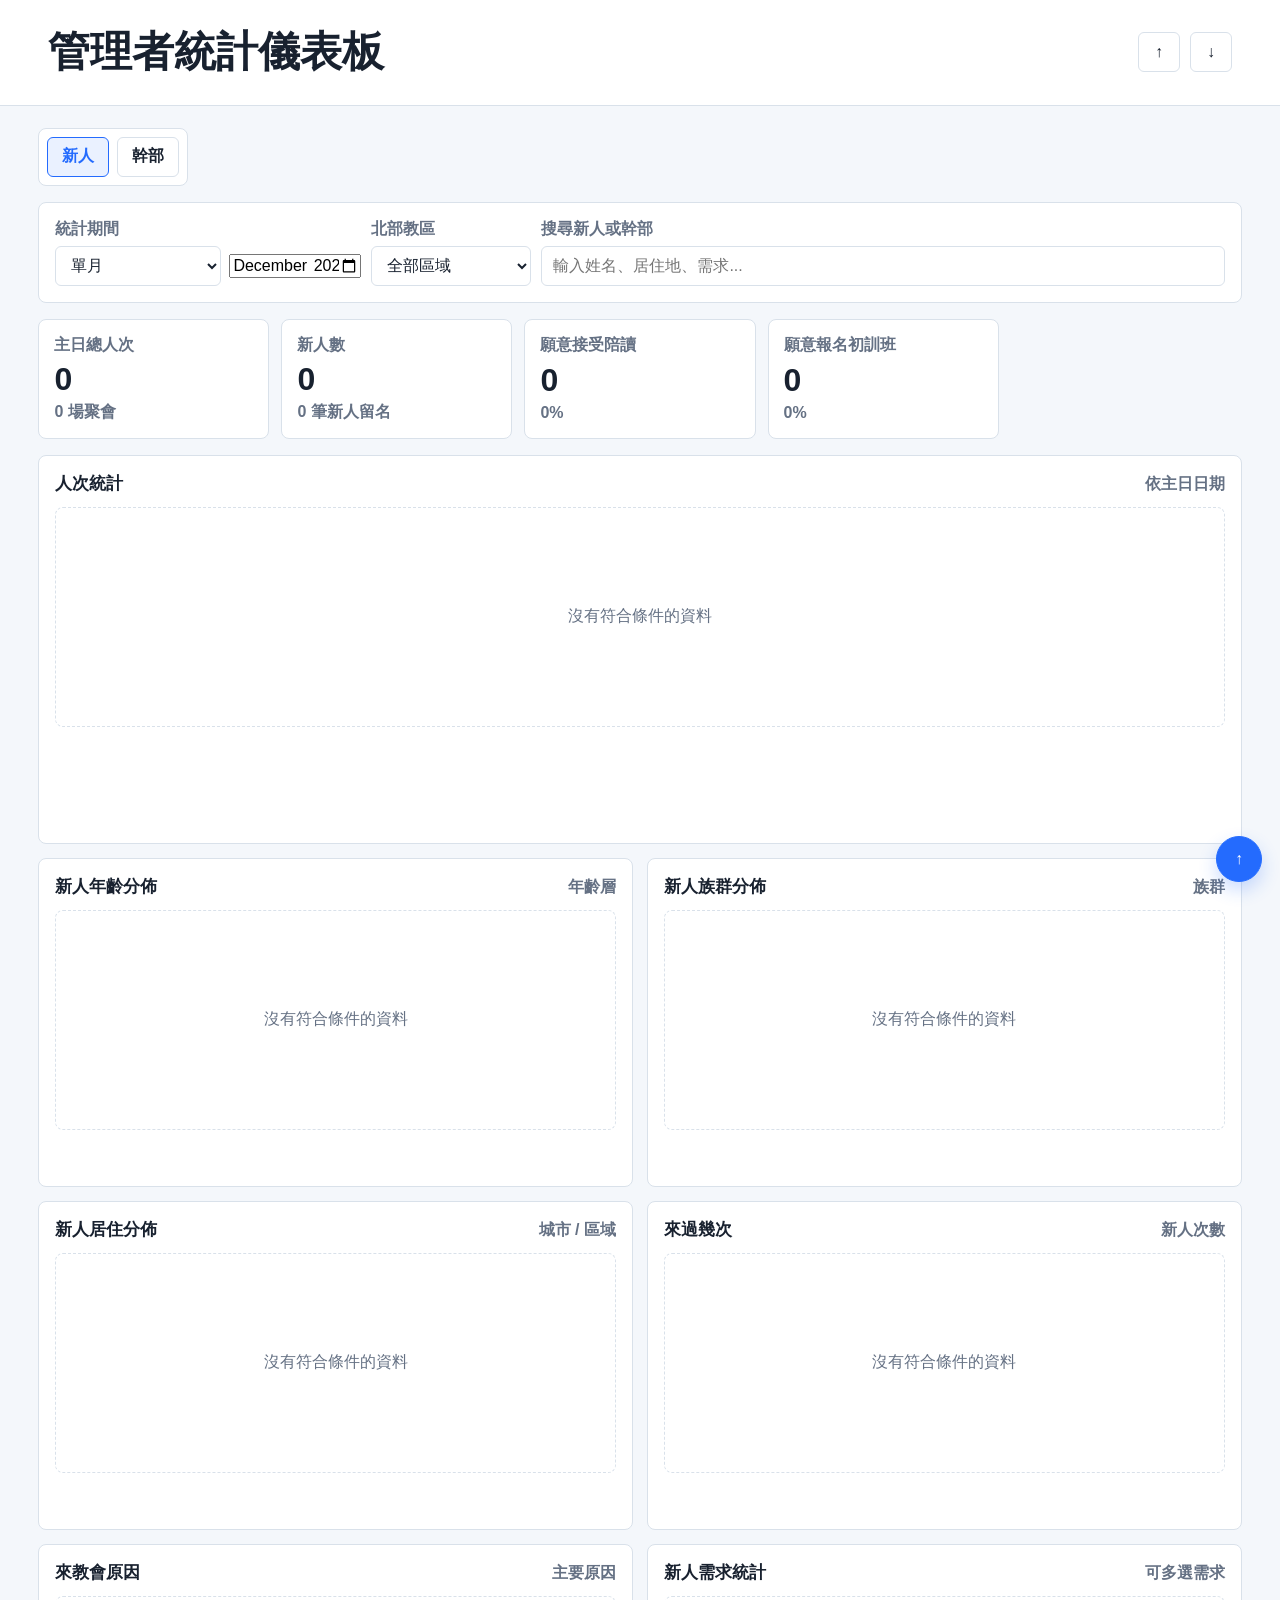
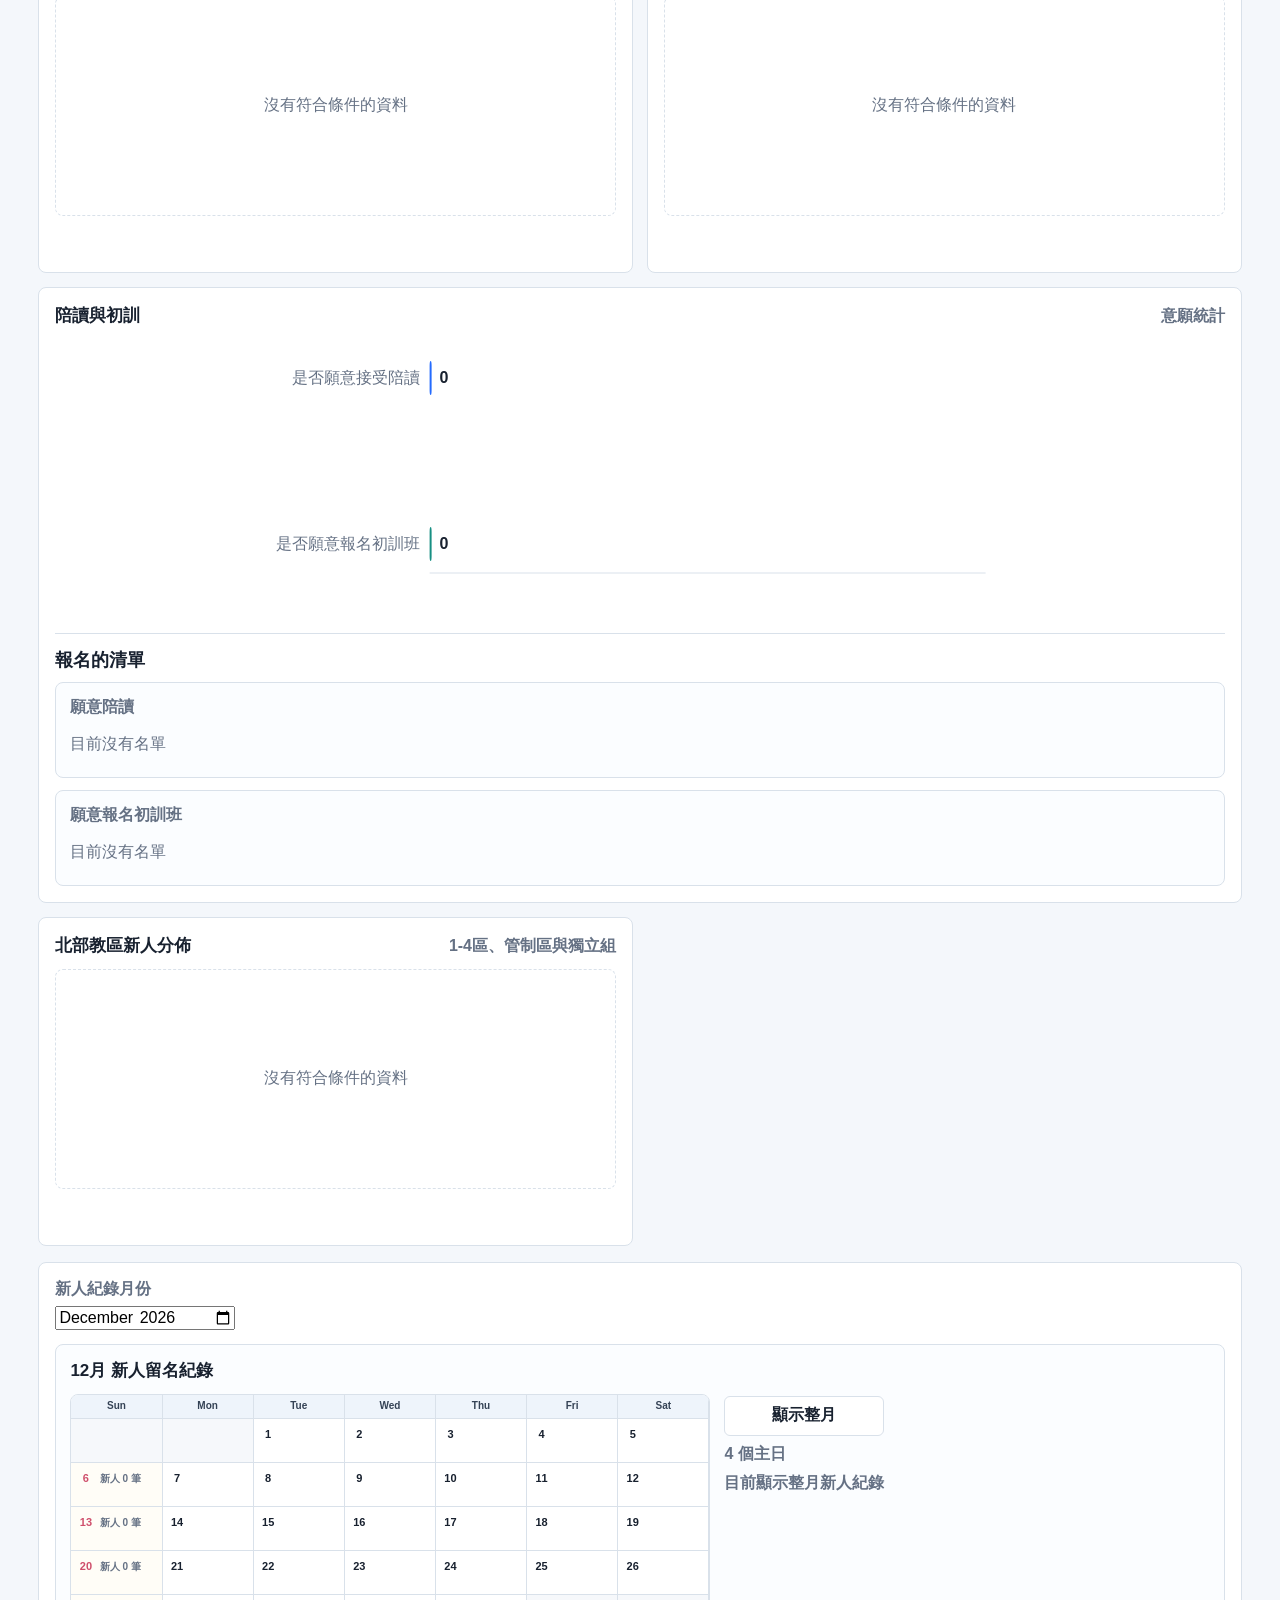
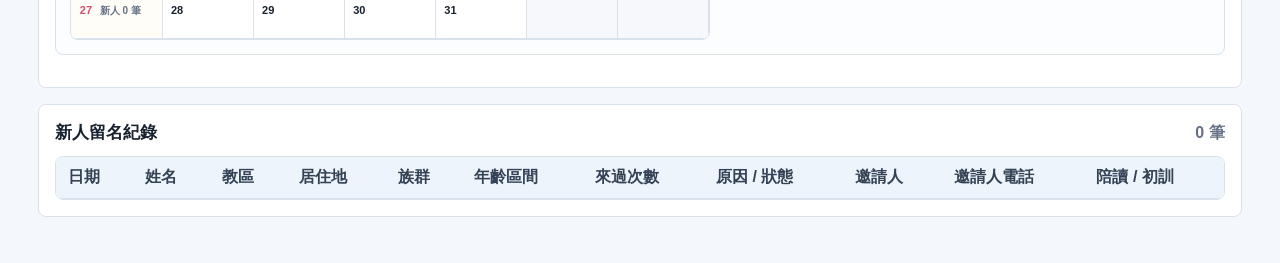
==== dashboard.html @ 35d36837 "Add files via upload" ====
<!doctype html>
<html lang="zh-Hant">
  <head>
    <meta charset="utf-8" />
    <meta name="viewport" content="width=device-width, initial-scale=1" />
    <title>主日聚會統計儀表板</title>
    <link rel="stylesheet" href="styles.css?v=20260602-8" />
  </head>
  <body class="dashboard-page">
    <header class="app-header">
      <div>
        <h1>管理者統計儀表板</h1>
      </div>
      <div class="header-actions" aria-label="資料控制">
        <label class="icon-button file-button" title="匯入 CSV">
          <span aria-hidden="true">↑</span>
          <input id="csvInput" type="file" accept=".csv,text/csv" />
        </label>
        <button id="exportButton" class="icon-button" type="button" title="下載目前資料 CSV">↓</button>
      </div>
    </header>

    <main>
      <section class="top-tabs" aria-label="管理者統計分類">
        <button class="tab-button active main-tab" type="button" data-target-view="newcomer">新人</button>
        <button class="tab-button main-tab" type="button" data-target-view="leader">幹部</button>
      </section>

      <section class="toolbar" aria-label="篩選條件">
        <div class="field">
          <label for="rangeTypeSelect">統計期間</label>
          <div class="range-row">
            <select id="rangeTypeSelect">
              <option value="month" selected>單月</option>
              <option value="day">單日</option>
              <option value="quarter">單季</option>
              <option value="year">年度</option>
            </select>
            <input id="rangeDate" class="range-value-control" type="text" readonly />
            <div id="rangeDateCalendar" class="range-date-calendar hidden"></div>
            <input id="rangeMonth" class="range-value-control hidden" type="month" />
            <select id="rangeQuarter" class="range-value-control hidden"></select>
            <select id="rangeYear" class="range-value-control hidden"></select>
          </div>
        </div>
        <div class="field">
          <label for="districtSelect">北部教區</label>
          <select id="districtSelect">
            <option value="all">全部區域</option>
          </select>
        </div>
        <div class="field grow">
          <label for="searchInput">搜尋新人或幹部</label>
          <input id="searchInput" type="search" placeholder="輸入姓名、居住地、需求..." />
        </div>
        <div class="toolbar-metric leader-view">
          <span>幹部出席率</span>
          <strong id="leaderRate">0%</strong>
          <small id="leaderAbsences">0 次請假</small>
        </div>
      </section>

      <section class="kpi-grid" aria-label="總覽指標">
        <article class="metric newcomer-view">
          <span>主日總人次</span>
          <strong id="totalAttendance">0</strong>
          <small id="periodCount">0 場聚會</small>
        </article>
        <article class="metric newcomer-view">
          <span>新人數</span>
          <strong id="newcomerCount">0</strong>
          <small id="newcomerRate">本期間新人</small>
        </article>
        <article class="metric newcomer-view">
          <span>願意接受陪讀</span>
          <strong id="studyCount">0</strong>
          <small id="studyRate">0%</small>
        </article>
        <article class="metric newcomer-view">
          <span>願意報名初訓班</span>
          <strong id="beginnerClassCount">0</strong>
          <small id="beginnerClassRate">0%</small>
        </article>
      </section>

      <section class="dashboard-grid" aria-label="統計圖表">
        <article class="panel wide newcomer-view">
          <div class="panel-heading">
            <h2>人次統計</h2>
            <span>依主日日期</span>
          </div>
          <div id="attendanceChart" class="chart large"></div>
        </article>

        <article class="panel newcomer-view">
          <div class="panel-heading">
            <h2>新人年齡分佈</h2>
            <span>年齡層</span>
          </div>
          <div id="ageChart" class="chart"></div>
        </article>

        <article class="panel newcomer-view">
          <div class="panel-heading">
            <h2>新人族群分佈</h2>
            <span>族群</span>
          </div>
          <div id="ethnicityChart" class="chart"></div>
        </article>

        <article class="panel newcomer-view">
          <div class="panel-heading">
            <h2>新人居住分佈</h2>
            <span>城市 / 區域</span>
          </div>
          <div id="residenceChart" class="chart"></div>
        </article>

        <article class="panel newcomer-view">
          <div class="panel-heading">
            <h2>來過幾次</h2>
            <span>新人次數</span>
          </div>
          <div id="visitChart" class="chart"></div>
        </article>

        <article class="panel newcomer-view">
          <div class="panel-heading">
            <h2>來教會原因</h2>
            <span>主要原因</span>
          </div>
          <div id="reasonChart" class="chart"></div>
        </article>

        <article class="panel newcomer-view">
          <div class="panel-heading">
            <h2>新人需求統計</h2>
            <span>可多選需求</span>
          </div>
          <div id="needChart" class="chart"></div>
        </article>

        <article class="panel wide newcomer-view">
          <div class="panel-heading">
            <h2>陪讀與初訓</h2>
            <span>意願統計</span>
          </div>
          <div id="followupChart" class="chart"></div>
          <div class="signup-lists" aria-label="報名的清單">
            <h3>報名的清單</h3>
            <div class="signup-list-grid">
              <section>
                <h4>願意陪讀</h4>
                <ul id="studySignupList"></ul>
              </section>
              <section>
                <h4>願意報名初訓班</h4>
                <ul id="beginnerSignupList"></ul>
              </section>
            </div>
          </div>
        </article>

        <article class="panel newcomer-view">
          <div class="panel-heading">
            <h2>北部教區新人分佈</h2>
            <span>1-4區、管制區與獨立組</span>
          </div>
          <div id="districtChart" class="chart"></div>
        </article>

        <article class="panel wide leader-view">
          <div class="panel-heading">
            <h2>幹部出席紀錄</h2>
            <span>依各區與聚會類型統計</span>
          </div>
          <div id="leaderChart" class="chart large"></div>
        </article>
      </section>

      <section class="data-section newcomer-view record-calendar-section">
        <div class="record-controls">
          <div class="field month-field">
            <label for="newcomerCalendarMonth">新人紀錄月份</label>
            <input id="newcomerCalendarMonth" type="month" />
          </div>
        </div>

        <div class="calendar-panel">
          <div class="section-heading">
            <h2 id="newcomerCalendarTitle">新人留名紀錄</h2>
          </div>
          <div class="calendar-layout">
            <div id="newcomerCalendar" class="sunday-calendar"></div>
            <div class="calendar-actions">
              <button id="clearNewcomerDateFilter" class="text-button" type="button">顯示整月</button>
              <span id="newcomerCalendarSummary">0 個主日</span>
              <strong id="newcomerSelectedDateLabel">目前顯示整月新人紀錄</strong>
            </div>
          </div>
        </div>
      </section>

      <section id="newcomerRecords" class="data-section newcomer-view">
        <div class="section-heading">
          <h2>新人留名紀錄</h2>
          <span id="newcomerTableCount">0 筆</span>
        </div>
        <div class="table-wrap">
          <table>
            <thead>
              <tr>
                <th>日期</th>
                <th>姓名</th>
                <th>教區</th>
                <th>居住地</th>
                <th>族群</th>
                <th>年齡區間</th>
                <th>來過次數</th>
                <th>原因 / 狀態</th>
                <th>邀請人</th>
                <th>邀請人電話</th>
                <th>陪讀 / 初訓</th>
              </tr>
            </thead>
            <tbody id="newcomerRecordTable"></tbody>
          </table>
        </div>
      </section>

      <section class="data-section leader-view record-calendar-section">
        <div class="record-controls">
          <div class="field month-field">
            <label for="leaderCalendarMonth">幹部紀錄月份</label>
            <input id="leaderCalendarMonth" type="month" />
          </div>
        </div>

        <div class="calendar-panel">
          <div class="section-heading calendar-tab-heading">
            <h2 id="leaderCalendarTitle">5月</h2>
            <div class="calendar-tabs" aria-label="幹部聚會紀錄切換">
              <button class="calendar-tab active" type="button" data-leader-meeting="主日聚會">主日紀錄</button>
              <button class="calendar-tab" type="button" data-leader-meeting="幹部訓練">幹訓紀錄</button>
              <button class="calendar-tab" type="button" data-leader-meeting="小組聚會">小組紀錄</button>
            </div>
          </div>
          <div class="calendar-layout">
            <div id="leaderCalendar" class="sunday-calendar"></div>
            <div class="calendar-actions">
              <button id="clearLeaderDateFilter" class="text-button" type="button">顯示整月</button>
              <span id="leaderCalendarSummary">0 筆紀錄</span>
              <strong id="leaderSelectedDateLabel">目前顯示整月主日紀錄</strong>
            </div>
            <div id="leaderDistrictSummary" class="district-record-summary"></div>
          </div>
        </div>
      </section>

      <section id="leaderRecords" class="data-section leader-view leader-record-section">
        <div class="section-heading">
          <h2>幹部簽到紀錄</h2>
          <span id="leaderTableCount">0 筆</span>
        </div>
        <div class="table-wrap">
          <table>
            <thead>
              <tr>
                <th>日期</th>
                <th>姓名</th>
                <th>級職</th>
                <th>聚會類型</th>
                <th>教區</th>
                <th>出席狀態</th>
              </tr>
            </thead>
            <tbody id="leaderRecordTable"></tbody>
          </table>
        </div>
      </section>
    </main>

    <button id="scrollTopButton" class="scroll-top-button" type="button" aria-label="回到最上方">↑</button>
    <script src="config.js?v=20260602-3"></script>
    <script src="script.js?v=20260602-8"></script>
  </body>
</html>
---- styles.css ----
:root {
  color-scheme: light;
  --ink: #18212f;
  --muted: #657184;
  --line: #d9e1ea;
  --paper: #ffffff;
  --soft: #f4f7fb;
  --blue: #246bfe;
  --teal: #178f83;
  --gold: #c98216;
  --rose: #cf4f6c;
  --green: #2e7d4f;
  --violet: #7656d6;
}

* {
  box-sizing: border-box;
}

body {
  margin: 0;
  background: var(--soft);
  color: var(--ink);
  font-family: "Microsoft JhengHei", "PingFang TC", "Noto Sans TC", Arial, sans-serif;
  font-size: 16px;
  letter-spacing: 0;
}

button,
input,
select,
textarea {
  font: inherit;
}

.app-header {
  display: flex;
  align-items: center;
  justify-content: space-between;
  gap: 24px;
  padding: 28px clamp(18px, 4vw, 48px);
  background: #ffffff;
  border-bottom: 1px solid var(--line);
}

.eyebrow {
  margin: 0 0 6px;
  color: var(--teal);
  font-size: 13px;
  font-weight: 700;
}

h1,
h2 {
  margin: 0;
}

h1 {
  font-size: clamp(26px, 4vw, 42px);
  line-height: 1.16;
}

h2 {
  font-size: 17px;
}

main {
  padding: 22px clamp(14px, 3vw, 42px) 46px;
}

.top-tabs {
  display: flex;
  gap: 8px;
  margin-bottom: 16px;
  padding: 8px;
  width: fit-content;
  background: #ffffff;
  border: 1px solid var(--line);
  border-radius: 8px;
}

.header-actions,
.toolbar {
  display: flex;
  align-items: end;
  gap: 10px;
  flex-wrap: wrap;
}

.toolbar-metric {
  min-height: 62px;
  min-width: 170px;
  padding: 9px 12px;
  border: 1px solid var(--line);
  border-radius: 8px;
  background: var(--paper);
}

.toolbar-metric span,
.toolbar-metric small {
  display: block;
  color: var(--muted);
  font-size: 12px;
  font-weight: 700;
}

.toolbar-metric strong {
  display: block;
  margin: 2px 0;
  font-size: 24px;
  line-height: 1;
}

.range-value-control.hidden {
  display: none;
}

.range-row {
  display: flex;
  gap: 8px;
  align-items: center;
}

.range-row select,
.range-row input {
  min-width: 132px;
}

.range-date-calendar {
  position: absolute;
  top: calc(100% + 8px);
  left: 0;
  z-index: 20;
  width: 280px;
  padding: 10px;
  border: 1px solid var(--line);
  border-radius: 8px;
  background: #ffffff;
  box-shadow: 0 8px 22px rgba(21, 37, 61, 0.12);
}

.range-date-calendar.hidden {
  display: none;
}

.range-calendar-head {
  display: grid;
  grid-template-columns: 28px 1fr 28px;
  align-items: center;
  gap: 6px;
  margin-bottom: 8px;
}

.range-calendar-head button,
.range-date {
  border: 1px solid transparent;
  background: transparent;
  color: var(--ink);
  cursor: pointer;
}

.range-calendar-head button {
  width: 28px;
  height: 28px;
  border-radius: 6px;
  font-size: 18px;
}

.range-calendar-selects {
  display: grid;
  grid-template-columns: minmax(82px, 1fr) minmax(82px, 1fr);
  gap: 6px;
  min-width: 0;
}

.range-calendar-selects select {
  width: 100%;
  min-width: 0;
  min-height: 30px;
  padding: 0 6px;
  border: 1px solid var(--line);
  border-radius: 6px;
  background: #ffffff;
  color: var(--ink);
  font-weight: 700;
}

.range-calendar-grid {
  display: grid;
  grid-template-columns: repeat(7, 1fr);
  gap: 5px;
}

.range-weekday {
  color: var(--muted);
  font-size: 11px;
  font-weight: 800;
  text-align: center;
}

.range-date {
  display: grid;
  place-items: center;
  min-height: 28px;
  border-radius: 6px;
  font-size: 12px;
  font-weight: 700;
}

.range-date.has-record {
  background: #dff1ff;
  border-color: #add7f5;
}

.range-date.active {
  background: var(--blue);
  border-color: var(--blue);
  color: #ffffff;
}

.icon-button,
.text-button,
.calendar-tab,
.tab-button,
.primary-button {
  min-height: 40px;
  border: 1px solid var(--line);
  background: #ffffff;
  color: var(--ink);
  cursor: pointer;
}

.icon-button {
  width: 42px;
  border-radius: 6px;
  font-size: 19px;
  font-weight: 800;
}

.text-button,
.calendar-tab,
.tab-button,
.primary-button {
  border-radius: 6px;
  padding: 0 14px;
  font-weight: 700;
}

.page-link,
.portal-card {
  text-decoration: none;
}

.page-link {
  display: inline-flex;
  align-items: center;
}

.primary-button {
  background: var(--blue);
  border-color: var(--blue);
  color: #ffffff;
}

.file-button {
  display: grid;
  place-items: center;
}

.file-button input {
  position: absolute;
  inline-size: 1px;
  block-size: 1px;
  opacity: 0;
  pointer-events: none;
}

.icon-button:hover,
.text-button:hover,
.calendar-tab:hover,
.tab-button:hover {
  border-color: var(--blue);
  color: var(--blue);
}

.toolbar {
  align-items: end;
  padding: 16px;
  background: #ffffff;
  border: 1px solid var(--line);
  border-radius: 8px;
}

.field {
  position: relative;
  display: grid;
  gap: 6px;
  min-width: 160px;
}

.field.grow {
  flex: 1 1 260px;
}

label {
  color: var(--muted);
  font-size: 12px;
  font-weight: 700;
}

select,
input[type="search"],
input[type="text"],
input[type="date"],
input[type="number"],
input[type="tel"],
input[type="email"],
textarea {
  width: 100%;
  border: 1px solid var(--line);
  border-radius: 6px;
  background: #ffffff;
  color: var(--ink);
  padding: 0 11px;
}

select,
input[type="search"],
input[type="text"],
input[type="date"],
input[type="number"],
input[type="tel"],
input[type="email"] {
  height: 40px;
}

textarea {
  min-height: 72px;
  padding-block: 9px;
  resize: vertical;
}

.checkin-section {
  margin-top: 16px;
  padding: 16px;
  background: #ffffff;
  border: 1px solid var(--line);
  border-radius: 8px;
}

.checkin-tabs {
  display: flex;
  gap: 8px;
  margin-bottom: 14px;
  flex-wrap: wrap;
}

.portal-grid {
  display: grid;
  grid-template-columns: repeat(3, minmax(180px, 1fr));
  gap: 14px;
}

.portal-card {
  display: grid;
  gap: 8px;
  min-height: 128px;
  padding: 18px;
  border: 1px solid var(--line);
  border-radius: 8px;
  background: #f8fbff;
  color: var(--ink);
}

.portal-card:hover {
  border-color: var(--blue);
}

.portal-card strong {
  font-size: 22px;
}

.portal-card span {
  color: var(--muted);
  font-weight: 700;
}

.tab-button.active,
.calendar-tab.active {
  background: #eaf1ff;
  border-color: var(--blue);
  color: var(--blue);
}

.checkin-form {
  display: none;
}

.checkin-form.active {
  display: block;
}

.view-hidden {
  display: none !important;
}

.form-grid {
  display: grid;
  grid-template-columns: repeat(5, minmax(0, 1fr));
  gap: 12px;
}

.leader-grid {
  grid-template-columns: repeat(5, minmax(0, 1fr));
}

.wide-field {
  grid-column: 1 / span 3;
  grid-row: 3;
}

.date-field {
  grid-column: 1 / 2;
  grid-row: 1 / 2;
}

.name-field {
  grid-column: 2 / 3;
  grid-row: 1 / 2;
}

.age-field {
  grid-column: 3 / 4;
  grid-row: 1 / 2;
}

.ethnicity-field {
  grid-column: 4 / 5;
  grid-row: 1 / 2;
}

.city-field {
  grid-column: 5 / 6;
  grid-row: 1 / 2;
}

.residence-district-field {
  grid-column: 1 / 2;
  grid-row: 2 / 3;
}

.visits-field {
  grid-column: 2 / 3;
  grid-row: 2 / 3;
}

.reason-field {
  grid-column: 3 / 6;
  grid-row: 2 / 3;
}

.willing-return-field {
  grid-column: 4;
  grid-row: 3;
}

.district-field {
  grid-column: 3 / 4;
  grid-row: 4 / 5;
}

.actual-return-field {
  grid-column: 5 / 6;
  grid-row: 3 / 4;
}

.willing-study-field {
  grid-column: 1 / 2;
  grid-row: 4 / 5;
}

.actual-study-field {
  grid-column: 2 / 3;
  grid-row: 4 / 5;
}

.invite-field {
  grid-column: 4 / 5;
  grid-row: 4 / 5;
}

.rank-field {
  grid-column: 5 / 6;
  grid-row: 4 / 5;
}

.newcomer-card-grid {
  display: grid;
  grid-template-columns: minmax(360px, 0.95fr) minmax(480px, 1.25fr);
  gap: 18px;
  align-items: start;
}

.paper-card {
  display: grid;
  gap: 14px;
  padding: 18px;
  border: 2px solid #2e3540;
  border-radius: 4px;
  background: #ffffff;
}

.paper-card h3 {
  margin: 0;
  color: var(--ink);
  font-size: 19px;
  letter-spacing: 0;
}

.newcomer-profile-card h3 {
  text-align: center;
  font-size: 26px;
  letter-spacing: 10px;
}

.paper-grid {
  display: grid;
  gap: 12px;
}

.profile-grid {
  grid-template-columns: repeat(3, minmax(0, 1fr));
}

.birth-selects {
  display: grid;
  grid-template-columns: 1.2fr 0.9fr 0.9fr;
  gap: 8px;
}

.newcomer-card-form .district-field,
.newcomer-card-form .date-field,
.newcomer-card-form .name-field,
.newcomer-card-form .age-field,
.newcomer-card-form .birth-field,
.newcomer-card-form .ethnicity-field,
.newcomer-card-form .city-field,
.newcomer-card-form .residence-district-field,
.newcomer-card-form .invite-field,
.newcomer-card-form .invite-phone-field,
.newcomer-card-form .counselor-phone-field,
.newcomer-card-form .followup-phone-field,
.newcomer-card-form .rank-field {
  grid-column: auto;
  grid-row: auto;
}

.newcomer-card-form label,
.newcomer-card-form input,
.newcomer-card-form select,
.newcomer-card-form textarea {
  font-size: 16px;
}

.span-all {
  grid-column: 1 / -1;
}

.paper-fieldset {
  display: flex;
  align-items: center;
  gap: 12px;
  flex-wrap: wrap;
  margin: 0;
  padding: 10px 12px;
  border: 1px solid var(--line);
  border-radius: 6px;
}

.paper-fieldset legend {
  padding: 0 4px;
  color: var(--muted);
  font-size: 16px;
  font-weight: 800;
}

.paper-fieldset label,
.question-row label {
  display: inline-flex;
  align-items: center;
  gap: 5px;
  color: var(--ink);
  font-size: 16px;
  font-weight: 700;
}

.paper-fieldset input[type="checkbox"] {
  width: 16px;
  height: 16px;
}

.welcome-copy {
  margin: 0;
  color: var(--ink);
  font-size: 16px;
  font-weight: 700;
  line-height: 1.65;
}

.paper-question-list {
  display: grid;
  gap: 10px;
}

.question-row {
  display: grid;
  grid-template-columns: minmax(180px, 1fr) minmax(160px, 0.55fr);
  gap: 10px;
  align-items: center;
}

.newcomer-card-form .form-actions {
  justify-content: flex-start;
}

.scroll-top-button {
  position: fixed;
  right: 18px;
  bottom: 18px;
  z-index: 30;
  width: 46px;
  height: 46px;
  border: 1px solid var(--blue);
  border-radius: 50%;
  background: var(--blue);
  color: #ffffff;
  font-size: 24px;
  font-weight: 800;
  cursor: pointer;
  box-shadow: 0 8px 18px rgba(36, 107, 254, 0.24);
}

.form-actions {
  display: flex;
  align-items: center;
  gap: 12px;
  margin-top: 14px;
  flex-wrap: wrap;
}

.form-message {
  color: var(--green);
  font-size: 13px;
  font-weight: 700;
}

.confirm-summary {
  display: grid;
  grid-template-columns: repeat(2, minmax(180px, 1fr));
  gap: 10px;
}

.summary-row {
  display: grid;
  gap: 4px;
  min-height: 62px;
  padding: 10px 12px;
  border: 1px solid var(--line);
  border-radius: 8px;
  background: #f8fbff;
}

.summary-row span {
  color: var(--muted);
  font-size: 12px;
  font-weight: 700;
}

.summary-row strong {
  overflow-wrap: anywhere;
  font-size: 15px;
}

.kpi-grid {
  display: grid;
  grid-template-columns: repeat(5, minmax(150px, 1fr));
  gap: 12px;
  margin-top: 16px;
}

.metric,
.panel,
.data-section {
  background: var(--paper);
  border: 1px solid var(--line);
  border-radius: 8px;
}

.metric {
  display: grid;
  gap: 7px;
  padding: 15px;
  min-height: 116px;
}

.metric span,
.panel-heading span,
.section-heading span {
  color: var(--muted);
  font-size: 12px;
  font-weight: 700;
}

.metric strong {
  font-size: 32px;
  line-height: 1;
}

.metric small {
  color: var(--muted);
  font-weight: 700;
}

.dashboard-grid {
  display: grid;
  grid-template-columns: repeat(2, minmax(0, 1fr));
  gap: 14px;
  margin-top: 16px;
}

.panel {
  padding: 16px;
  min-width: 0;
}

.panel.wide {
  grid-column: 1 / -1;
}

.panel-heading,
.section-heading {
  display: flex;
  align-items: baseline;
  justify-content: space-between;
  gap: 14px;
  margin-bottom: 12px;
}

.chart {
  min-height: 260px;
}

.chart.large {
  min-height: 320px;
}

.chart svg {
  display: block;
  width: 100%;
  height: 280px;
  min-height: 0;
  overflow: visible;
}

.chart.large svg {
  height: 320px;
}

#leaderChart {
  overflow-x: auto;
}

#leaderChart svg {
  height: 420px;
  min-width: 900px;
}

.axis,
.legend,
.bar-label {
  fill: var(--muted);
  font-size: 12px;
}

.value-label {
  fill: var(--ink);
  font-size: 12px;
  font-weight: 700;
}

.empty-state {
  display: grid;
  place-items: center;
  min-height: 220px;
  color: var(--muted);
  border: 1px dashed var(--line);
  border-radius: 8px;
}

.signup-lists {
  margin-top: 14px;
  padding-top: 14px;
  border-top: 1px solid var(--line);
}

.signup-lists h3,
.signup-lists h4 {
  margin: 0;
}

.signup-lists h3 {
  margin-bottom: 10px;
  font-size: 18px;
}

.signup-list-grid {
  display: grid;
  grid-template-columns: 1fr;
  gap: 12px;
}

.signup-list-grid section {
  min-height: 96px;
  padding: 14px;
  border: 1px solid var(--line);
  border-radius: 8px;
  background: #fbfdff;
}

.signup-list-grid h4 {
  margin-bottom: 8px;
  color: var(--muted);
  font-size: 16px;
}

.signup-list-grid ul {
  display: grid;
  gap: 8px;
  margin: 0;
  padding: 0;
  list-style: none;
}

.signup-list-grid li {
  display: flex;
  align-items: baseline;
  gap: 14px;
  padding: 8px 0;
  border-bottom: 1px solid #edf2f7;
}

.signup-list-grid li:last-child {
  border-bottom: 0;
}

.signup-list-grid strong {
  color: var(--ink);
  font-weight: 800;
}

.signup-list-grid span,
.empty-signup {
  color: var(--muted);
}

.data-section {
  margin-top: 16px;
  padding: 16px;
}

.record-controls {
  display: flex;
  align-items: end;
  justify-content: space-between;
  gap: 14px;
  margin-bottom: 14px;
  flex-wrap: wrap;
}

.month-field {
  min-width: 180px;
}

.calendar-panel {
  margin-bottom: 16px;
  padding: 14px;
  border: 1px solid var(--line);
  border-radius: 8px;
  background: #fbfdff;
}

.calendar-tab-heading {
  align-items: center;
  justify-content: flex-start;
  flex-wrap: wrap;
}

.calendar-tabs {
  display: flex;
  gap: 12px;
  flex-wrap: wrap;
}

.calendar-tab {
  min-height: 32px;
  padding: 0;
  border-color: transparent;
  background: transparent;
  font-size: 16px;
}

.calendar-layout {
  display: flex;
  align-items: flex-start;
  gap: 14px;
  flex-wrap: wrap;
}

.calendar-actions {
  display: grid;
  align-content: start;
  gap: 8px;
  min-width: 150px;
  padding-top: 2px;
}

.district-record-summary {
  flex: 1 1 360px;
  min-height: 180px;
  padding: 14px;
  border: 1px solid var(--line);
  border-radius: 8px;
  background: #ffffff;
}

.district-record-summary h3 {
  margin: 0 0 10px;
  font-size: 15px;
}

.district-summary-list {
  display: grid;
  gap: 8px;
}

.district-summary-list div {
  display: grid;
  grid-template-columns: 72px minmax(0, 1fr);
  gap: 10px;
  align-items: center;
  color: var(--muted);
  font-weight: 700;
}

.district-summary-list strong {
  color: var(--ink);
}

.calendar-actions strong {
  color: var(--muted);
  font-size: 13px;
}

.calendar-actions span {
  color: var(--muted);
  font-size: 12px;
  font-weight: 700;
}

.sunday-calendar {
  display: grid;
  grid-template-columns: repeat(7, minmax(74px, 1fr));
  width: min(100%, 640px);
  border: 1px solid var(--line);
  border-radius: 8px;
  overflow: hidden;
  background: #ffffff;
}

#leaderCalendar {
  grid-template-columns: repeat(7, minmax(118px, 1fr));
  width: min(100%, 940px);
}

#leaderCalendar .calendar-day span,
#leaderCalendar .calendar-day small {
  display: block;
  white-space: nowrap;
}

#leaderCalendar .calendar-day small {
  font-size: 9px;
}

.calendar-weekday,
.calendar-day {
  min-height: 44px;
  padding: 5px;
  border-right: 1px solid var(--line);
  border-bottom: 1px solid var(--line);
}

.calendar-weekday {
  min-height: 24px;
  background: #eef4fb;
  color: #344255;
  font-size: 10px;
  font-weight: 800;
  text-align: center;
}

.calendar-day {
  text-align: left;
  display: grid;
  align-content: start;
  gap: 5px;
  border-top: 0;
  border-left: 0;
  background: #ffffff;
  color: var(--ink);
}

.calendar-day.empty {
  background: #f6f8fb;
}

.calendar-day.sunday {
  background: #fffdf7;
}

.calendar-day button {
  width: 100%;
  padding: 0;
  border: 0;
  background: transparent;
  color: inherit;
  text-align: left;
  cursor: pointer;
}

.calendar-day.clickable:hover,
.calendar-day.active {
  box-shadow: inset 0 0 0 2px var(--blue);
}

.calendar-date {
  display: inline-flex;
  align-items: center;
  justify-content: center;
  width: 19px;
  height: 19px;
  border-radius: 50%;
  font-size: 11px;
  font-weight: 800;
}

.calendar-day.sunday .calendar-date {
  color: #cf4f6c;
}

.calendar-day.active .calendar-date {
  background: var(--blue);
  color: #ffffff;
}

.calendar-day span,
.calendar-day small {
  color: var(--muted);
  font-weight: 700;
  font-size: 10px;
}

.table-wrap {
  overflow: auto;
  border: 1px solid var(--line);
  border-radius: 8px;
}

table {
  width: 100%;
  min-width: 1120px;
  border-collapse: collapse;
  background: #ffffff;
}

th,
td {
  padding: 10px 12px;
  border-bottom: 1px solid var(--line);
  text-align: left;
  white-space: nowrap;
  font-size: 13px;
}

th {
  position: sticky;
  top: 0;
  background: #eef4fb;
  color: #344255;
  font-weight: 800;
}

tbody tr:hover {
  background: #f8fbff;
}

.dashboard-page main,
.dashboard-page label,
.dashboard-page input,
.dashboard-page select,
.dashboard-page button,
.dashboard-page .metric span,
.dashboard-page .metric small,
.dashboard-page .toolbar-metric span,
.dashboard-page .toolbar-metric small,
.dashboard-page .panel-heading span,
.dashboard-page .section-heading span,
.dashboard-page .summary-row span,
.dashboard-page .summary-row strong,
.dashboard-page .axis,
.dashboard-page .legend,
.dashboard-page .bar-label,
.dashboard-page .value-label,
.dashboard-page .empty-state,
.dashboard-page .calendar-actions strong,
.dashboard-page .calendar-actions span,
.dashboard-page .district-record-summary h3,
.dashboard-page .district-summary-list,
.dashboard-page th,
.dashboard-page td {
  font-size: 16px;
}

.pill {
  display: inline-flex;
  align-items: center;
  min-height: 24px;
  padding: 0 8px;
  border-radius: 999px;
  background: #e9f4f1;
  color: #116b62;
  font-weight: 700;
}

@media (max-width: 980px) {
  .app-header {
    align-items: flex-start;
    flex-direction: column;
  }

  .kpi-grid {
    grid-template-columns: repeat(2, minmax(0, 1fr));
  }

  .dashboard-grid {
    grid-template-columns: 1fr;
  }

  .signup-list-grid {
    grid-template-columns: 1fr;
  }

  .portal-grid {
    grid-template-columns: 1fr;
  }

  .sunday-calendar {
    grid-template-columns: repeat(7, minmax(64px, 1fr));
    overflow-x: auto;
  }

  .calendar-actions {
    min-width: 100%;
  }

  .form-grid,
  .leader-grid,
  .newcomer-card-grid,
  .profile-grid {
    grid-template-columns: 1fr;
  }

  .paper-card {
    padding: 14px;
  }

  .newcomer-profile-card h3 {
    font-size: 22px;
    letter-spacing: 6px;
  }

  .question-row {
    grid-template-columns: 1fr;
  }

  .wide-field {
    grid-column: auto;
  }

  .district-field,
  .date-field,
  .name-field,
  .age-field,
  .birth-field,
  .ethnicity-field,
  .city-field,
  .residence-district-field,
  .visits-field,
  .reason-field,
  .willing-return-field,
  .actual-return-field,
  .willing-study-field,
  .actual-study-field,
  .invite-field,
  .invite-phone-field,
  .counselor-phone-field,
  .followup-phone-field,
  .rank-field {
    grid-column: auto;
    grid-row: auto;
  }

  .newcomer-card-form .invite-field {
    order: 20;
  }

  .newcomer-card-form .invite-phone-field {
    order: 21;
  }

  .newcomer-card-form .field:has(#newCounselor) {
    order: 22;
  }

  .newcomer-card-form .counselor-phone-field {
    order: 23;
  }

  .newcomer-card-form .field:has(#newFollowupPerson) {
    order: 24;
  }

  .newcomer-card-form .followup-phone-field {
    order: 25;
  }
}

@media (max-width: 560px) {
  main {
    padding-inline: 10px;
  }

  .kpi-grid {
    grid-template-columns: 1fr;
  }

  .toolbar {
    padding: 12px;
  }

  .field {
    min-width: 100%;
  }

  .confirm-summary {
    grid-template-columns: 1fr;
  }

  .sunday-calendar {
    grid-template-columns: repeat(7, minmax(52px, 1fr));
  }

  .calendar-weekday,
  .calendar-day {
    min-height: 70px;
    padding: 6px;
  }

  .dashboard-page .chart {
    overflow: visible;
  }

  .dashboard-page .chart svg {
    min-width: 0;
  }

  .dashboard-page .chart.large svg {
    min-width: 0;
  }

  .dashboard-page .axis,
  .dashboard-page .legend,
  .dashboard-page .bar-label,
  .dashboard-page .value-label {
    font-size: 20px;
  }

  .dashboard-page .value-label {
    font-weight: 800;
    fill: var(--ink);
  }

  .dashboard-page .calendar-weekday {
    font-size: 13px;
  }

  .dashboard-page .calendar-date {
    width: 24px;
    height: 24px;
    font-size: 15px;
  }

  .dashboard-page .calendar-day span,
  .dashboard-page .calendar-day small,
  .dashboard-page #leaderCalendar .calendar-day small {
    font-size: 13px;
    line-height: 1.35;
  }
}
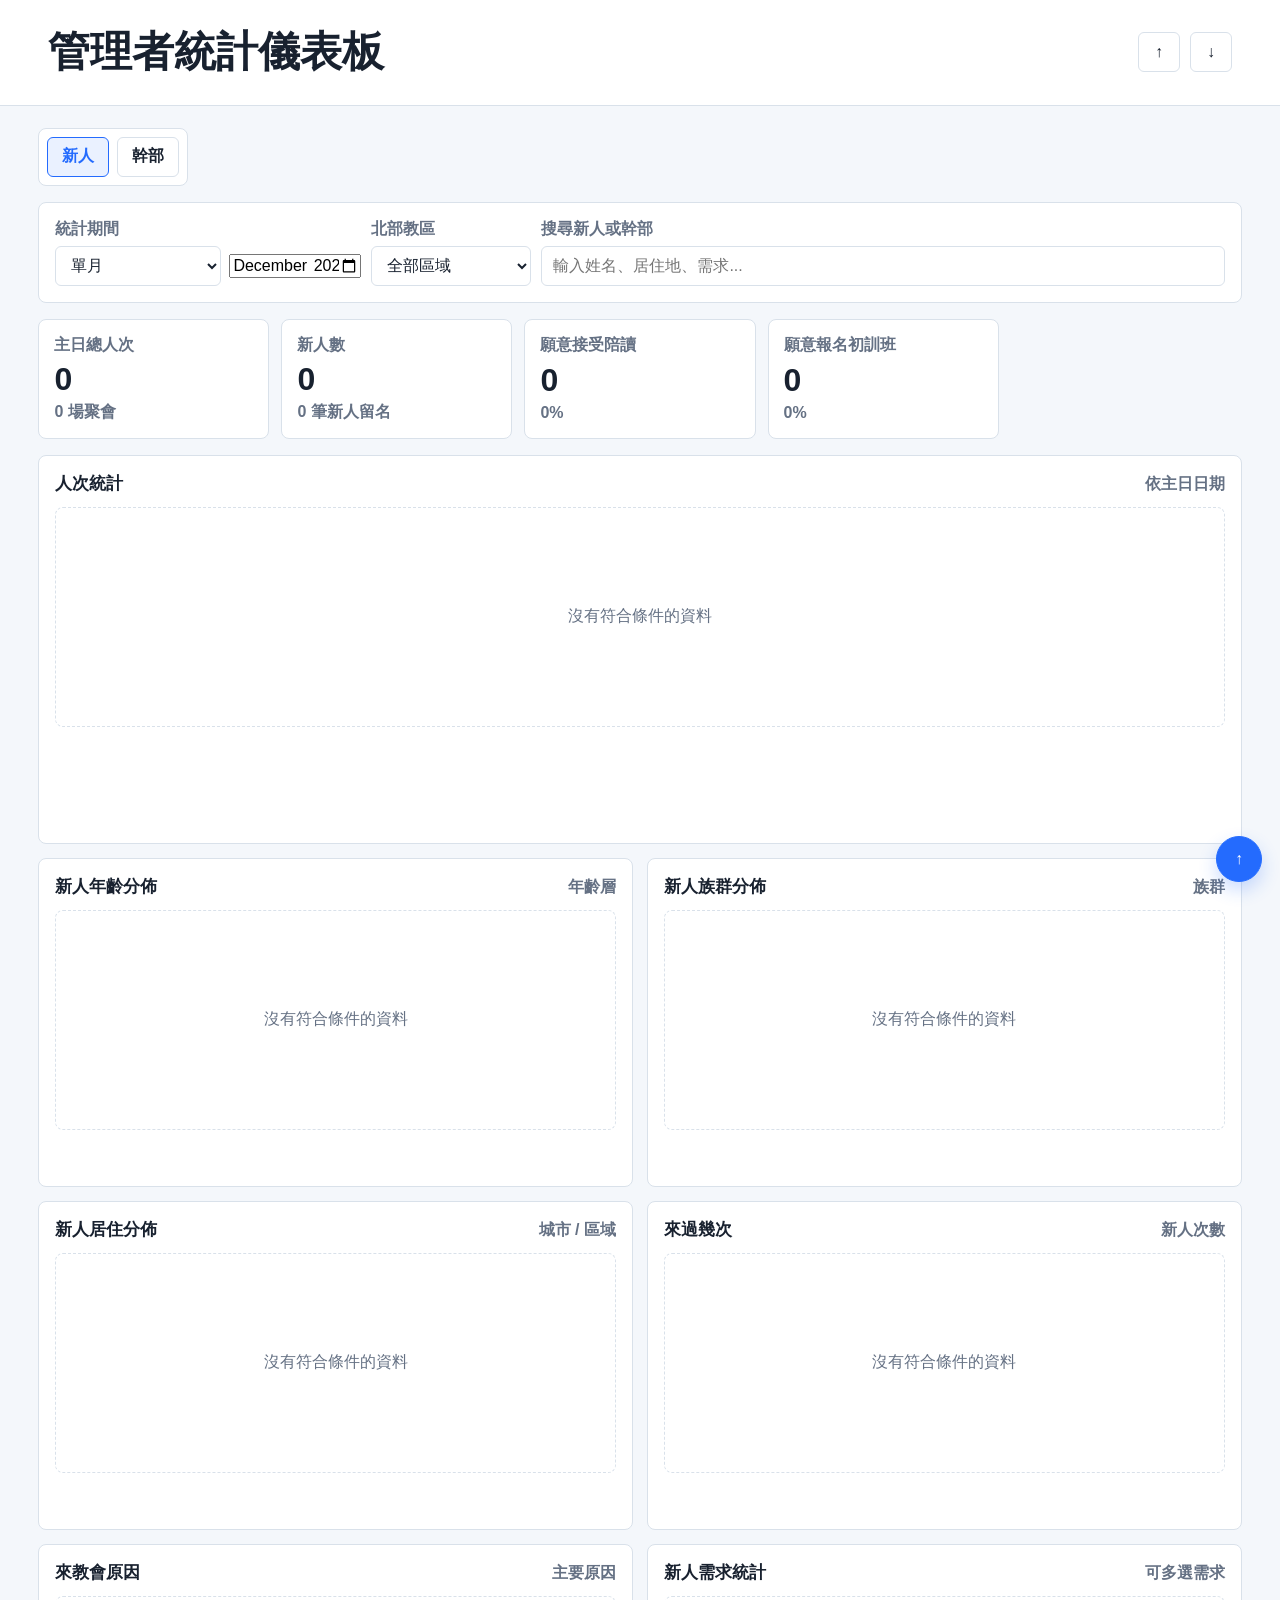
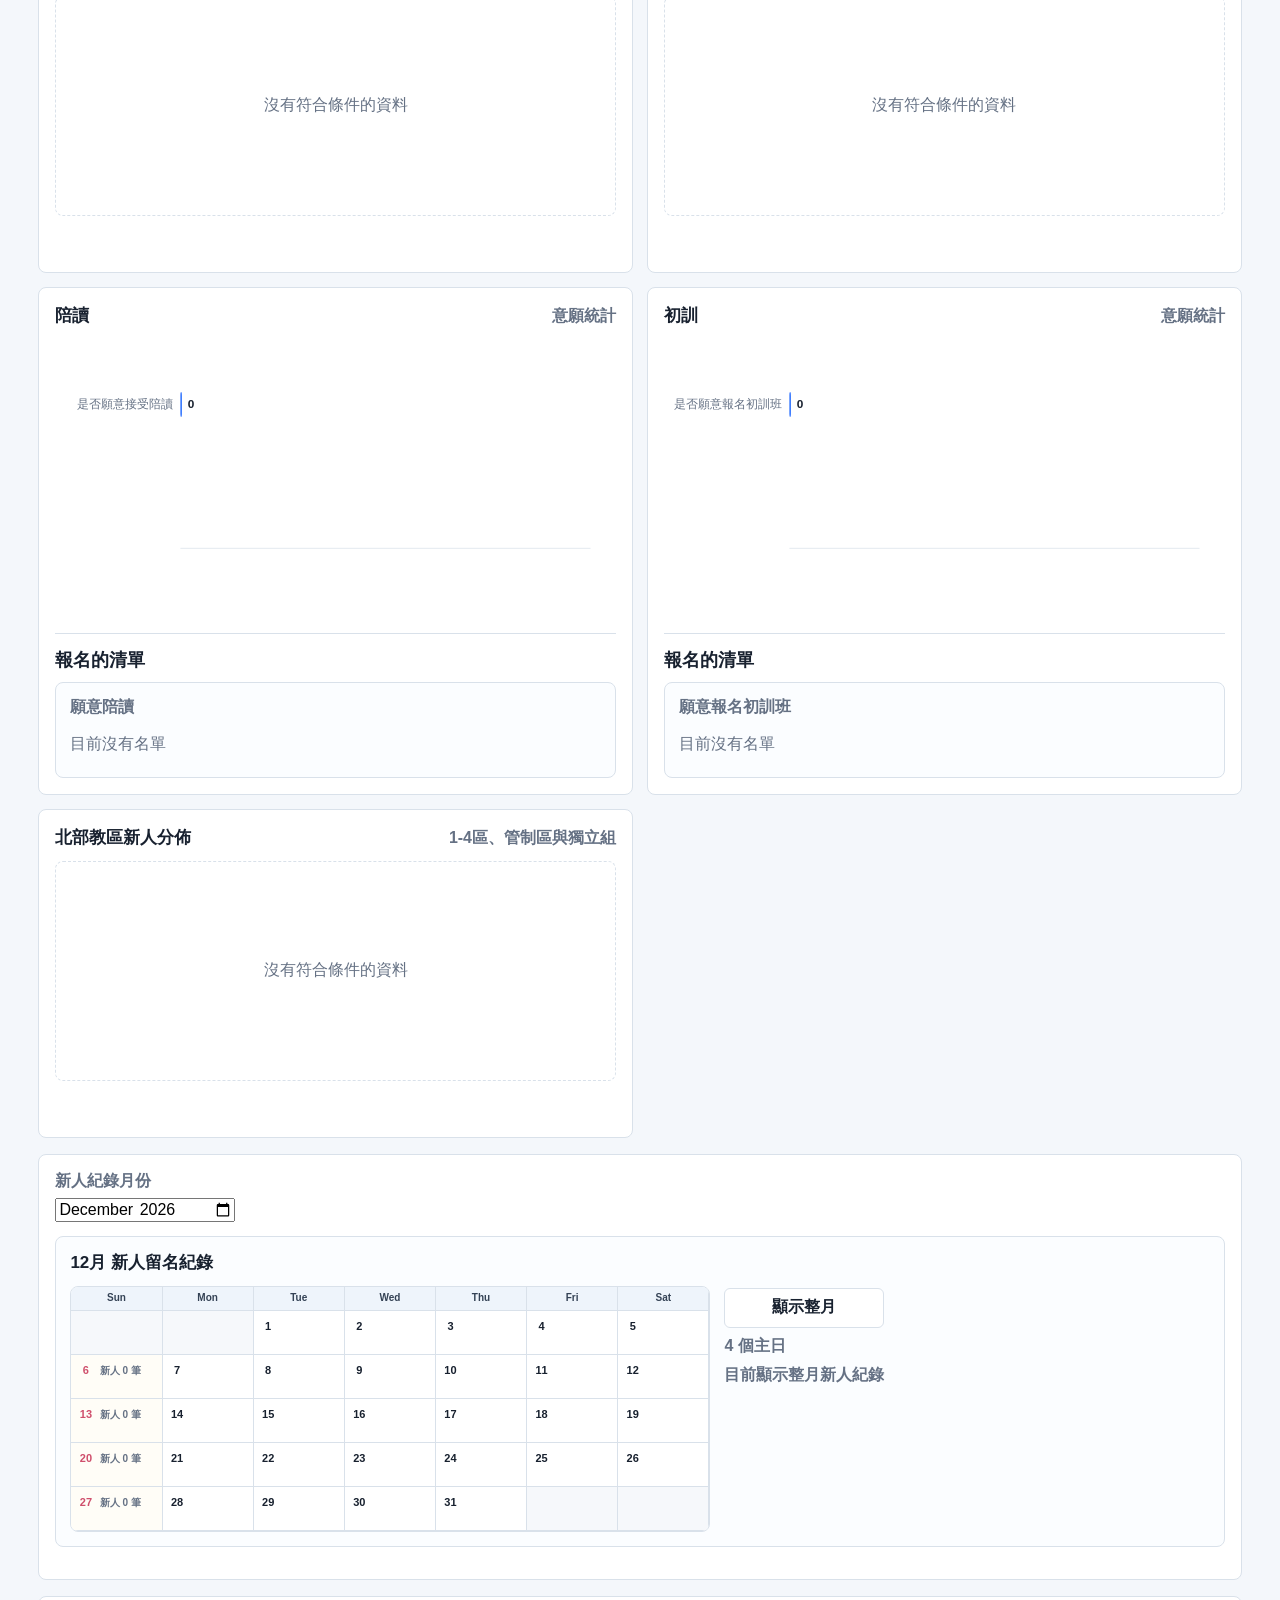
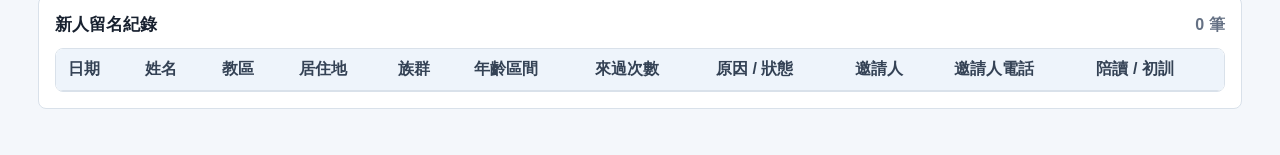
==== commit 94a4c7c5: "Add files via upload" ====
--- a/dashboard.html
+++ b/dashboard.html
@@ -4,7 +4,7 @@
     <meta charset="utf-8" />
     <meta name="viewport" content="width=device-width, initial-scale=1" />
     <title>主日聚會統計儀表板</title>
-    <link rel="stylesheet" href="styles.css?v=20260602-8" />
+    <link rel="stylesheet" href="styles.css?v=20260602-9" />
   </head>
   <body class="dashboard-page">
     <header class="app-header">
@@ -140,12 +140,12 @@
           <div id="needChart" class="chart"></div>
         </article>
 
-        <article class="panel wide newcomer-view">
-          <div class="panel-heading">
-            <h2>陪讀與初訓</h2>
+        <article class="panel newcomer-view">
+          <div class="panel-heading">
+            <h2>陪讀</h2>
             <span>意願統計</span>
           </div>
-          <div id="followupChart" class="chart"></div>
+          <div id="studyChart" class="chart"></div>
           <div class="signup-lists" aria-label="報名的清單">
             <h3>報名的清單</h3>
             <div class="signup-list-grid">
@@ -153,6 +153,19 @@
                 <h4>願意陪讀</h4>
                 <ul id="studySignupList"></ul>
               </section>
+            </div>
+          </div>
+        </article>
+
+        <article class="panel newcomer-view">
+          <div class="panel-heading">
+            <h2>初訓</h2>
+            <span>意願統計</span>
+          </div>
+          <div id="beginnerChart" class="chart"></div>
+          <div class="signup-lists" aria-label="報名的清單">
+            <h3>報名的清單</h3>
+            <div class="signup-list-grid">
               <section>
                 <h4>願意報名初訓班</h4>
                 <ul id="beginnerSignupList"></ul>
@@ -282,6 +295,6 @@
 
     <button id="scrollTopButton" class="scroll-top-button" type="button" aria-label="回到最上方">↑</button>
     <script src="config.js?v=20260602-3"></script>
-    <script src="script.js?v=20260602-8"></script>
+    <script src="script.js?v=20260602-9"></script>
   </body>
 </html>
--- a/styles.css
+++ b/styles.css
@@ -820,7 +820,7 @@
 }
 
 .signup-list-grid section {
-  min-height: 96px;
+  min-height: 90px;
   padding: 14px;
   border: 1px solid var(--line);
   border-radius: 8px;
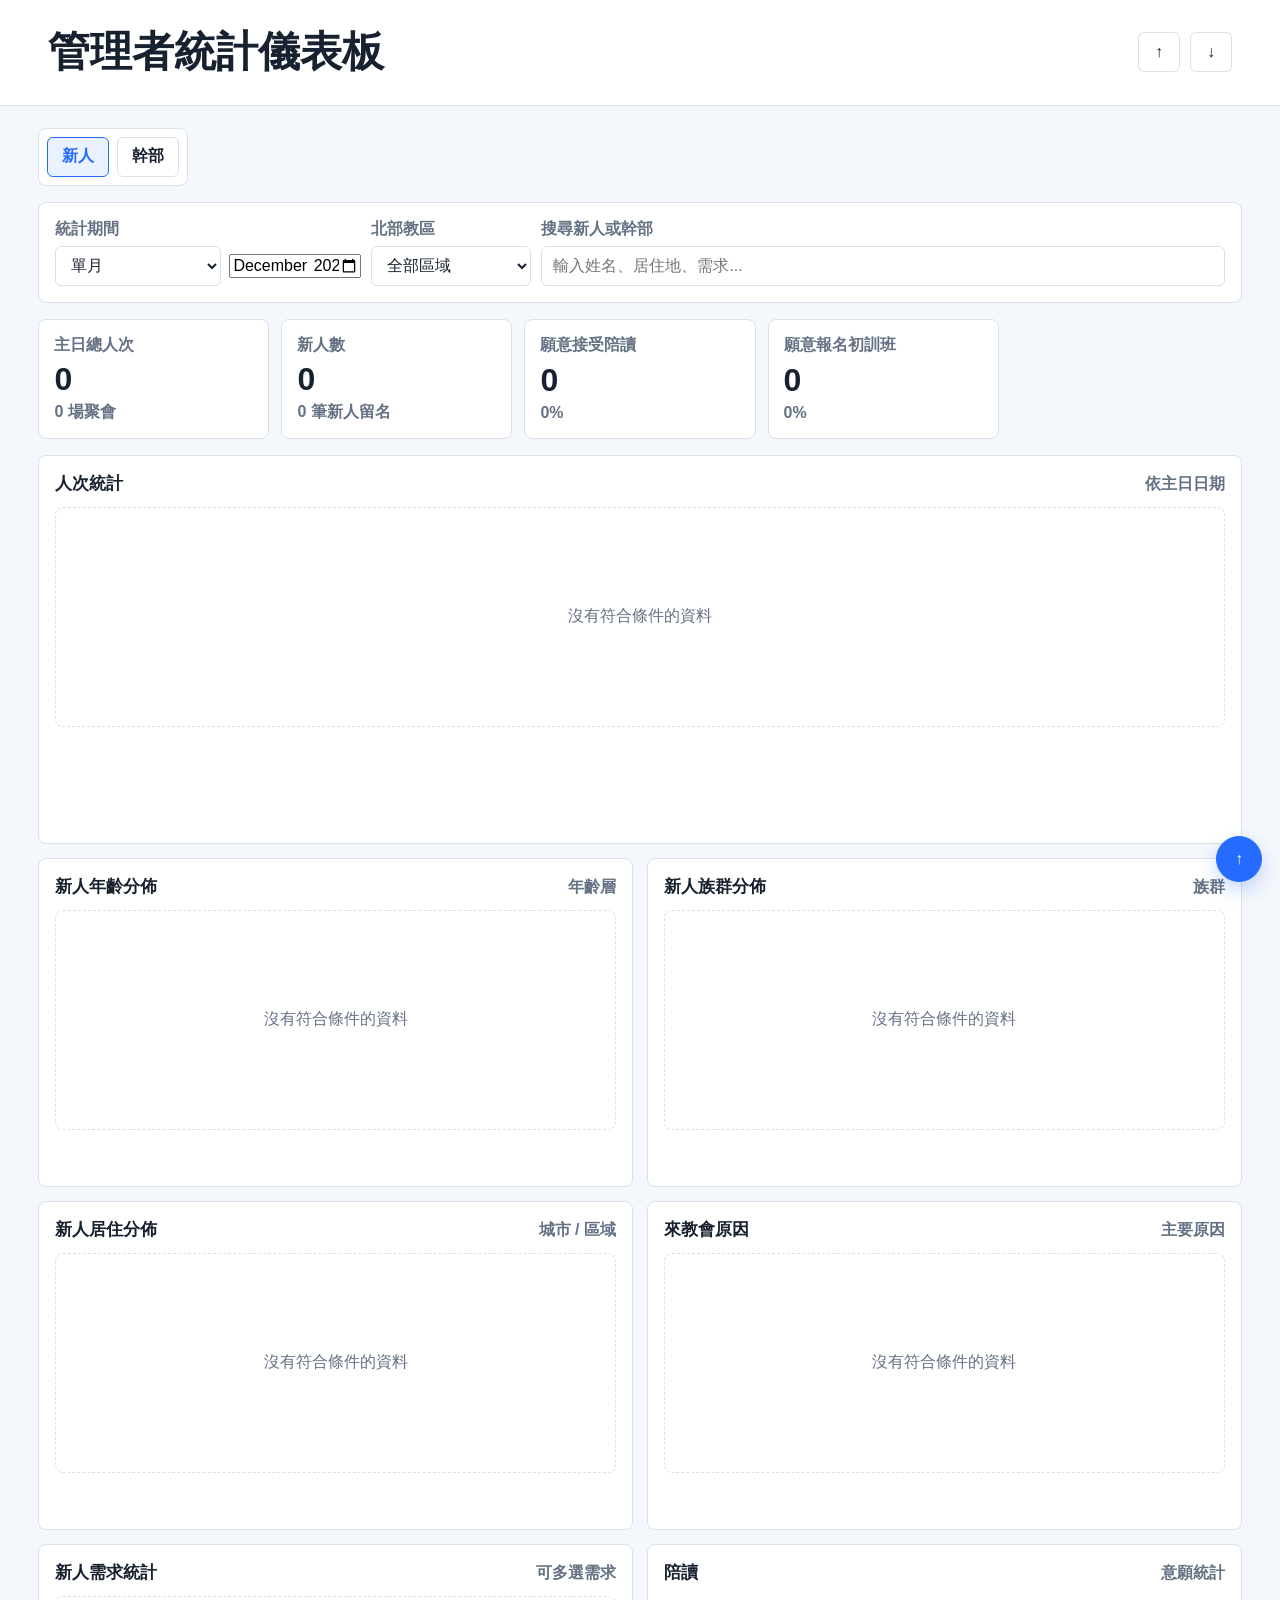
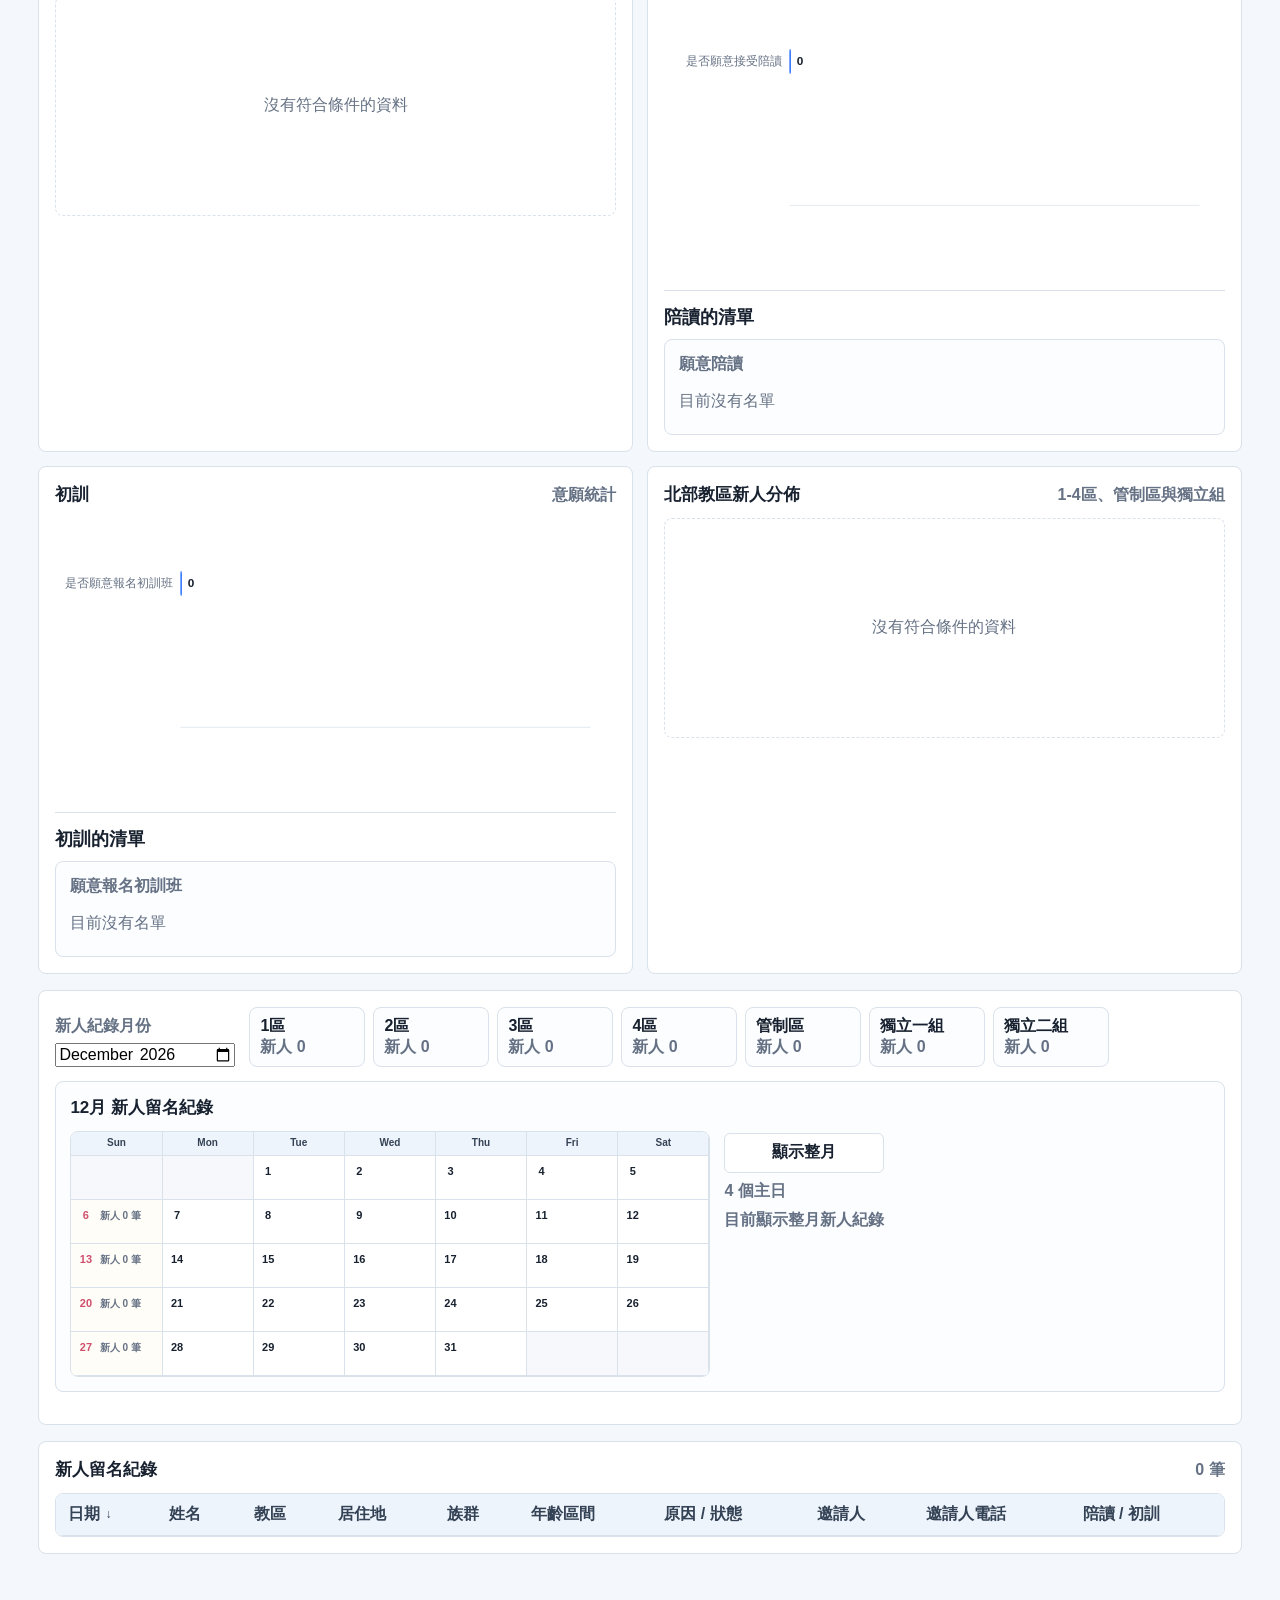
==== commit 0bf87cd2: "Add files via upload" ====
--- a/dashboard.html
+++ b/dashboard.html
@@ -4,7 +4,7 @@
     <meta charset="utf-8" />
     <meta name="viewport" content="width=device-width, initial-scale=1" />
     <title>主日聚會統計儀表板</title>
-    <link rel="stylesheet" href="styles.css?v=20260602-9" />
+    <link rel="stylesheet" href="styles.css?v=20260602-12" />
   </head>
   <body class="dashboard-page">
     <header class="app-header">
@@ -118,14 +118,6 @@
 
         <article class="panel newcomer-view">
           <div class="panel-heading">
-            <h2>來過幾次</h2>
-            <span>新人次數</span>
-          </div>
-          <div id="visitChart" class="chart"></div>
-        </article>
-
-        <article class="panel newcomer-view">
-          <div class="panel-heading">
             <h2>來教會原因</h2>
             <span>主要原因</span>
           </div>
@@ -146,8 +138,8 @@
             <span>意願統計</span>
           </div>
           <div id="studyChart" class="chart"></div>
-          <div class="signup-lists" aria-label="報名的清單">
-            <h3>報名的清單</h3>
+          <div class="signup-lists" aria-label="陪讀的清單">
+            <h3>陪讀的清單</h3>
             <div class="signup-list-grid">
               <section>
                 <h4>願意陪讀</h4>
@@ -163,8 +155,8 @@
             <span>意願統計</span>
           </div>
           <div id="beginnerChart" class="chart"></div>
-          <div class="signup-lists" aria-label="報名的清單">
-            <h3>報名的清單</h3>
+          <div class="signup-lists" aria-label="初訓的清單">
+            <h3>初訓的清單</h3>
             <div class="signup-list-grid">
               <section>
                 <h4>願意報名初訓班</h4>
@@ -197,6 +189,7 @@
             <label for="newcomerCalendarMonth">新人紀錄月份</label>
             <input id="newcomerCalendarMonth" type="month" />
           </div>
+          <div id="newcomerDistrictCounts" class="district-counts" aria-label="各區新人人數"></div>
         </div>
 
         <div class="calendar-panel">
@@ -223,17 +216,16 @@
           <table>
             <thead>
               <tr>
-                <th>日期</th>
-                <th>姓名</th>
-                <th>教區</th>
-                <th>居住地</th>
-                <th>族群</th>
-                <th>年齡區間</th>
-                <th>來過次數</th>
-                <th>原因 / 狀態</th>
-                <th>邀請人</th>
-                <th>邀請人電話</th>
-                <th>陪讀 / 初訓</th>
+                <th><button class="sort-button" type="button" data-newcomer-sort="date">日期</button></th>
+                <th><button class="sort-button" type="button" data-newcomer-sort="name">姓名</button></th>
+                <th><button class="sort-button" type="button" data-newcomer-sort="district">教區</button></th>
+                <th><button class="sort-button" type="button" data-newcomer-sort="residence">居住地</button></th>
+                <th><button class="sort-button" type="button" data-newcomer-sort="ethnicity">族群</button></th>
+                <th><button class="sort-button" type="button" data-newcomer-sort="age">年齡區間</button></th>
+                <th><button class="sort-button" type="button" data-newcomer-sort="reason">原因 / 狀態</button></th>
+                <th><button class="sort-button" type="button" data-newcomer-sort="inviter">邀請人</button></th>
+                <th><button class="sort-button" type="button" data-newcomer-sort="inviterPhone">邀請人電話</button></th>
+                <th><button class="sort-button" type="button" data-newcomer-sort="followup">陪讀 / 初訓</button></th>
               </tr>
             </thead>
             <tbody id="newcomerRecordTable"></tbody>
@@ -295,6 +287,6 @@
 
     <button id="scrollTopButton" class="scroll-top-button" type="button" aria-label="回到最上方">↑</button>
     <script src="config.js?v=20260602-3"></script>
-    <script src="script.js?v=20260602-9"></script>
+    <script src="script.js?v=20260602-12"></script>
   </body>
 </html>
--- a/styles.css
+++ b/styles.css
@@ -449,13 +449,8 @@
   grid-row: 2 / 3;
 }
 
-.visits-field {
-  grid-column: 2 / 3;
-  grid-row: 2 / 3;
-}
-
 .reason-field {
-  grid-column: 3 / 6;
+  grid-column: 2 / 6;
   grid-row: 2 / 3;
 }
 
@@ -877,6 +872,32 @@
   flex-wrap: wrap;
 }
 
+.district-counts {
+  display: flex;
+  align-items: stretch;
+  gap: 8px;
+  flex: 1 1 520px;
+  flex-wrap: wrap;
+}
+
+.district-counts div {
+  min-width: 116px;
+  padding: 8px 10px;
+  border: 1px solid var(--line);
+  border-radius: 8px;
+  background: #fbfdff;
+}
+
+.district-counts strong,
+.district-counts span {
+  display: block;
+}
+
+.district-counts span {
+  color: var(--muted);
+  font-weight: 700;
+}
+
 .month-field {
   min-width: 180px;
 }
@@ -1098,6 +1119,28 @@
   background: #eef4fb;
   color: #344255;
   font-weight: 800;
+}
+
+.sort-button {
+  display: inline-flex;
+  align-items: center;
+  gap: 5px;
+  min-height: auto;
+  padding: 0;
+  border: 0;
+  background: transparent;
+  color: inherit;
+  font-weight: 800;
+  cursor: pointer;
+}
+
+.sort-button.active::after {
+  content: "↓";
+  font-size: 12px;
+}
+
+.sort-button.active[data-direction="asc"]::after {
+  content: "↑";
 }
 
 tbody tr:hover {
@@ -1205,7 +1248,6 @@
   .ethnicity-field,
   .city-field,
   .residence-district-field,
-  .visits-field,
   .reason-field,
   .willing-return-field,
   .actual-return-field,
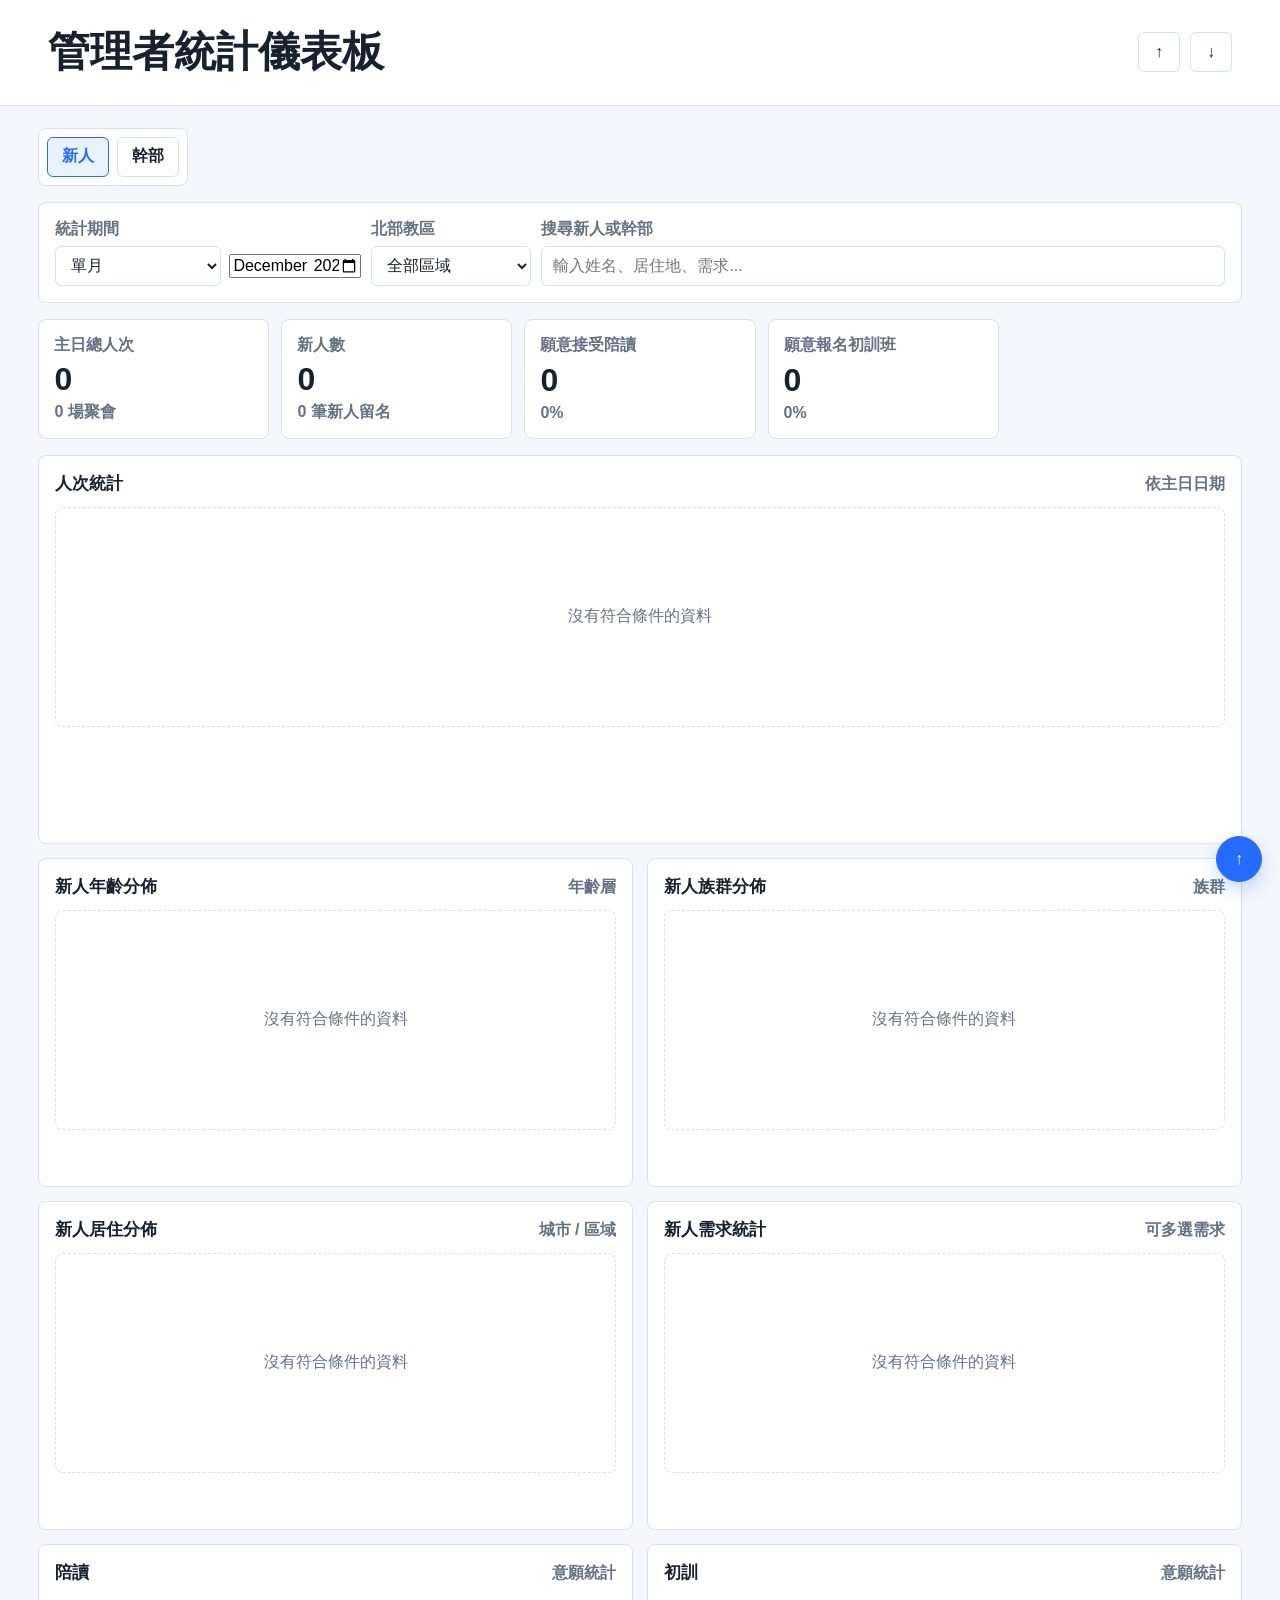
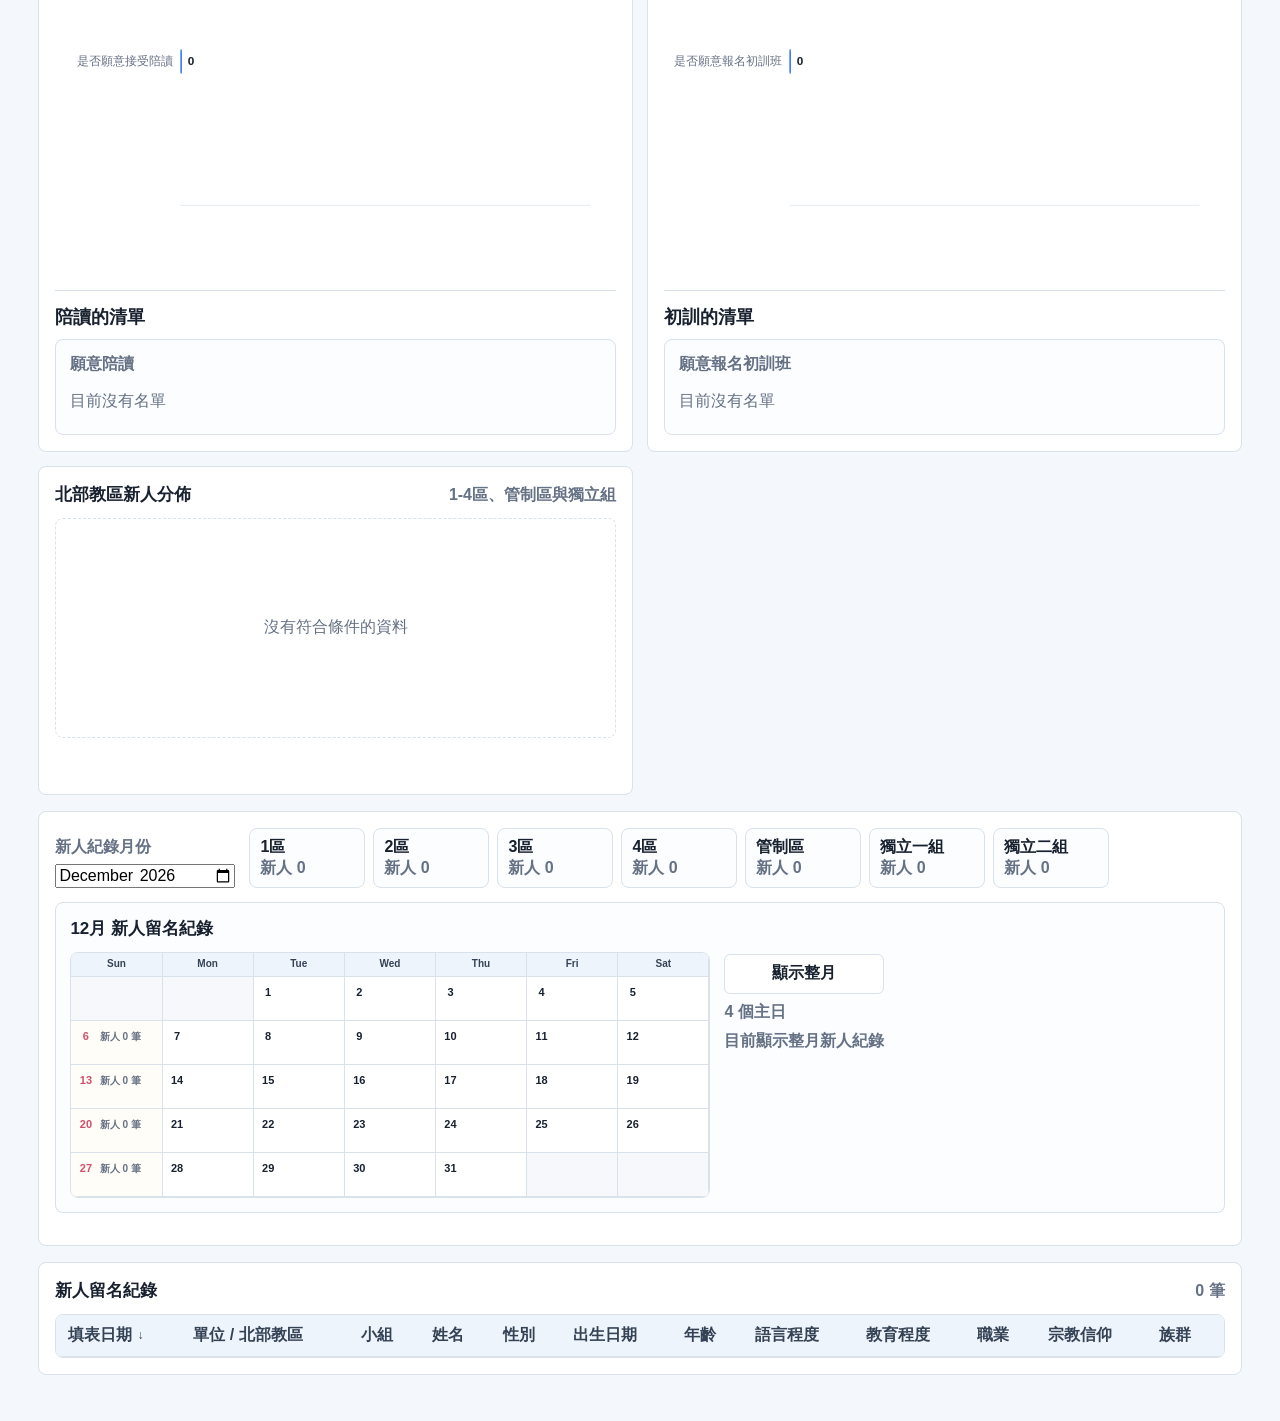
==== commit 6e657861: "Add files via upload" ====
--- a/dashboard.html
+++ b/dashboard.html
@@ -4,7 +4,7 @@
     <meta charset="utf-8" />
     <meta name="viewport" content="width=device-width, initial-scale=1" />
     <title>主日聚會統計儀表板</title>
-    <link rel="stylesheet" href="styles.css?v=20260602-12" />
+    <link rel="stylesheet" href="styles.css?v=20260602-14" />
   </head>
   <body class="dashboard-page">
     <header class="app-header">
@@ -118,14 +118,6 @@
 
         <article class="panel newcomer-view">
           <div class="panel-heading">
-            <h2>來教會原因</h2>
-            <span>主要原因</span>
-          </div>
-          <div id="reasonChart" class="chart"></div>
-        </article>
-
-        <article class="panel newcomer-view">
-          <div class="panel-heading">
             <h2>新人需求統計</h2>
             <span>可多選需求</span>
           </div>
@@ -213,19 +205,49 @@
           <span id="newcomerTableCount">0 筆</span>
         </div>
         <div class="table-wrap">
-          <table>
+          <table class="newcomer-record-table">
             <thead>
               <tr>
-                <th><button class="sort-button" type="button" data-newcomer-sort="date">日期</button></th>
+                <th><button class="sort-button" type="button" data-newcomer-sort="date">填表日期</button></th>
+                <th><button class="sort-button" type="button" data-newcomer-sort="district">單位 / 北部教區</button></th>
+                <th><button class="sort-button" type="button" data-newcomer-sort="group">小組</button></th>
                 <th><button class="sort-button" type="button" data-newcomer-sort="name">姓名</button></th>
-                <th><button class="sort-button" type="button" data-newcomer-sort="district">教區</button></th>
-                <th><button class="sort-button" type="button" data-newcomer-sort="residence">居住地</button></th>
+                <th><button class="sort-button" type="button" data-newcomer-sort="gender">性別</button></th>
+                <th><button class="sort-button" type="button" data-newcomer-sort="birthDate">出生日期</button></th>
+                <th><button class="sort-button" type="button" data-newcomer-sort="age">年齡</button></th>
+                <th><button class="sort-button" type="button" data-newcomer-sort="languages">語言程度</button></th>
+                <th><button class="sort-button" type="button" data-newcomer-sort="education">教育程度</button></th>
+                <th><button class="sort-button" type="button" data-newcomer-sort="occupation">職業</button></th>
+                <th><button class="sort-button" type="button" data-newcomer-sort="religion">宗教信仰</button></th>
                 <th><button class="sort-button" type="button" data-newcomer-sort="ethnicity">族群</button></th>
-                <th><button class="sort-button" type="button" data-newcomer-sort="age">年齡區間</button></th>
-                <th><button class="sort-button" type="button" data-newcomer-sort="reason">原因 / 狀態</button></th>
+                <th><button class="sort-button" type="button" data-newcomer-sort="phone">聯絡電話</button></th>
+                <th><button class="sort-button" type="button" data-newcomer-sort="email">電子郵件</button></th>
+                <th><button class="sort-button" type="button" data-newcomer-sort="residenceCity">居住縣市</button></th>
+                <th><button class="sort-button" type="button" data-newcomer-sort="residenceDistrict">居住區域</button></th>
+                <th><button class="sort-button" type="button" data-newcomer-sort="address">地址</button></th>
+                <th><button class="sort-button" type="button" data-newcomer-sort="contactDays">方便聯絡日期</button></th>
+                <th><button class="sort-button" type="button" data-newcomer-sort="contactTimes">方便聯絡時間</button></th>
                 <th><button class="sort-button" type="button" data-newcomer-sort="inviter">邀請人</button></th>
                 <th><button class="sort-button" type="button" data-newcomer-sort="inviterPhone">邀請人電話</button></th>
-                <th><button class="sort-button" type="button" data-newcomer-sort="followup">陪讀 / 初訓</button></th>
+                <th><button class="sort-button" type="button" data-newcomer-sort="counselor">陪談人</button></th>
+                <th><button class="sort-button" type="button" data-newcomer-sort="counselorPhone">陪談人電話</button></th>
+                <th><button class="sort-button" type="button" data-newcomer-sort="followupPerson">跟進人</button></th>
+                <th><button class="sort-button" type="button" data-newcomer-sort="followupPhone">跟進人電話</button></th>
+                <th><button class="sort-button" type="button" data-newcomer-sort="visitedChurch">曾去過教會</button></th>
+                <th><button class="sort-button" type="button" data-newcomer-sort="visitedWhen">何時</button></th>
+                <th><button class="sort-button" type="button" data-newcomer-sort="visitedPlace">地點</button></th>
+                <th><button class="sort-button" type="button" data-newcomer-sort="reason">第一印象</button></th>
+                <th><button class="sort-button" type="button" data-newcomer-sort="hasFaith">目前有信仰</button></th>
+                <th><button class="sort-button" type="button" data-newcomer-sort="faithDuration">信仰 / 多久</button></th>
+                <th><button class="sort-button" type="button" data-newcomer-sort="faithHelp">信仰幫助</button></th>
+                <th><button class="sort-button" type="button" data-newcomer-sort="lifeDifficulty">生活困難</button></th>
+                <th><button class="sort-button" type="button" data-newcomer-sort="willingReturn">今天開心嗎</button></th>
+                <th><button class="sort-button" type="button" data-newcomer-sort="favoritePart">最喜歡部分</button></th>
+                <th><button class="sort-button" type="button" data-newcomer-sort="wantLearn">想了解 / 學習</button></th>
+                <th><button class="sort-button" type="button" data-newcomer-sort="unclearPart">不太了解</button></th>
+                <th><button class="sort-button" type="button" data-newcomer-sort="needs">幫助 / 代禱</button></th>
+                <th><button class="sort-button" type="button" data-newcomer-sort="willingStudy">接受陪讀</button></th>
+                <th><button class="sort-button" type="button" data-newcomer-sort="beginnerClass">報名初訓班</button></th>
               </tr>
             </thead>
             <tbody id="newcomerRecordTable"></tbody>
@@ -287,6 +309,6 @@
 
     <button id="scrollTopButton" class="scroll-top-button" type="button" aria-label="回到最上方">↑</button>
     <script src="config.js?v=20260602-3"></script>
-    <script src="script.js?v=20260602-12"></script>
+    <script src="script.js?v=20260602-14"></script>
   </body>
 </html>
--- a/styles.css
+++ b/styles.css
@@ -1102,6 +1102,10 @@
   min-width: 1120px;
   border-collapse: collapse;
   background: #ffffff;
+}
+
+.newcomer-record-table {
+  min-width: 4400px;
 }
 
 th,
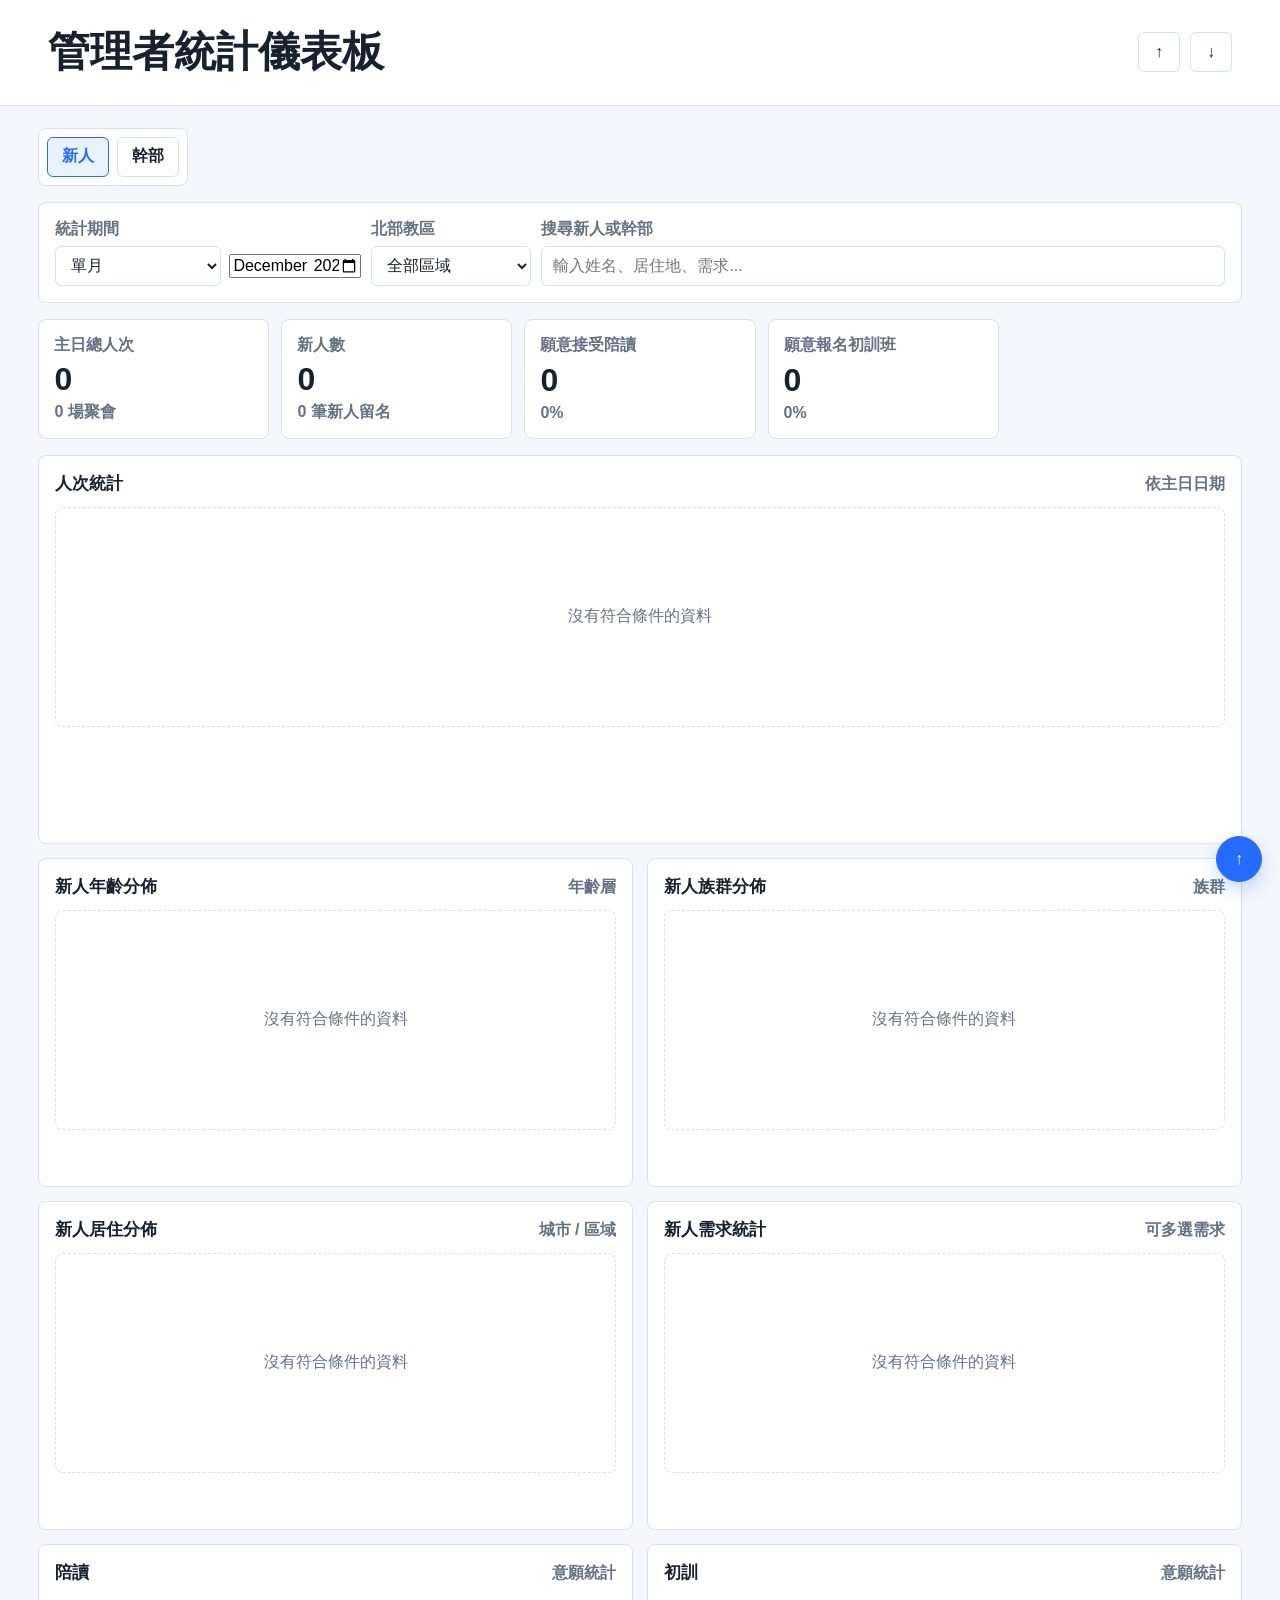
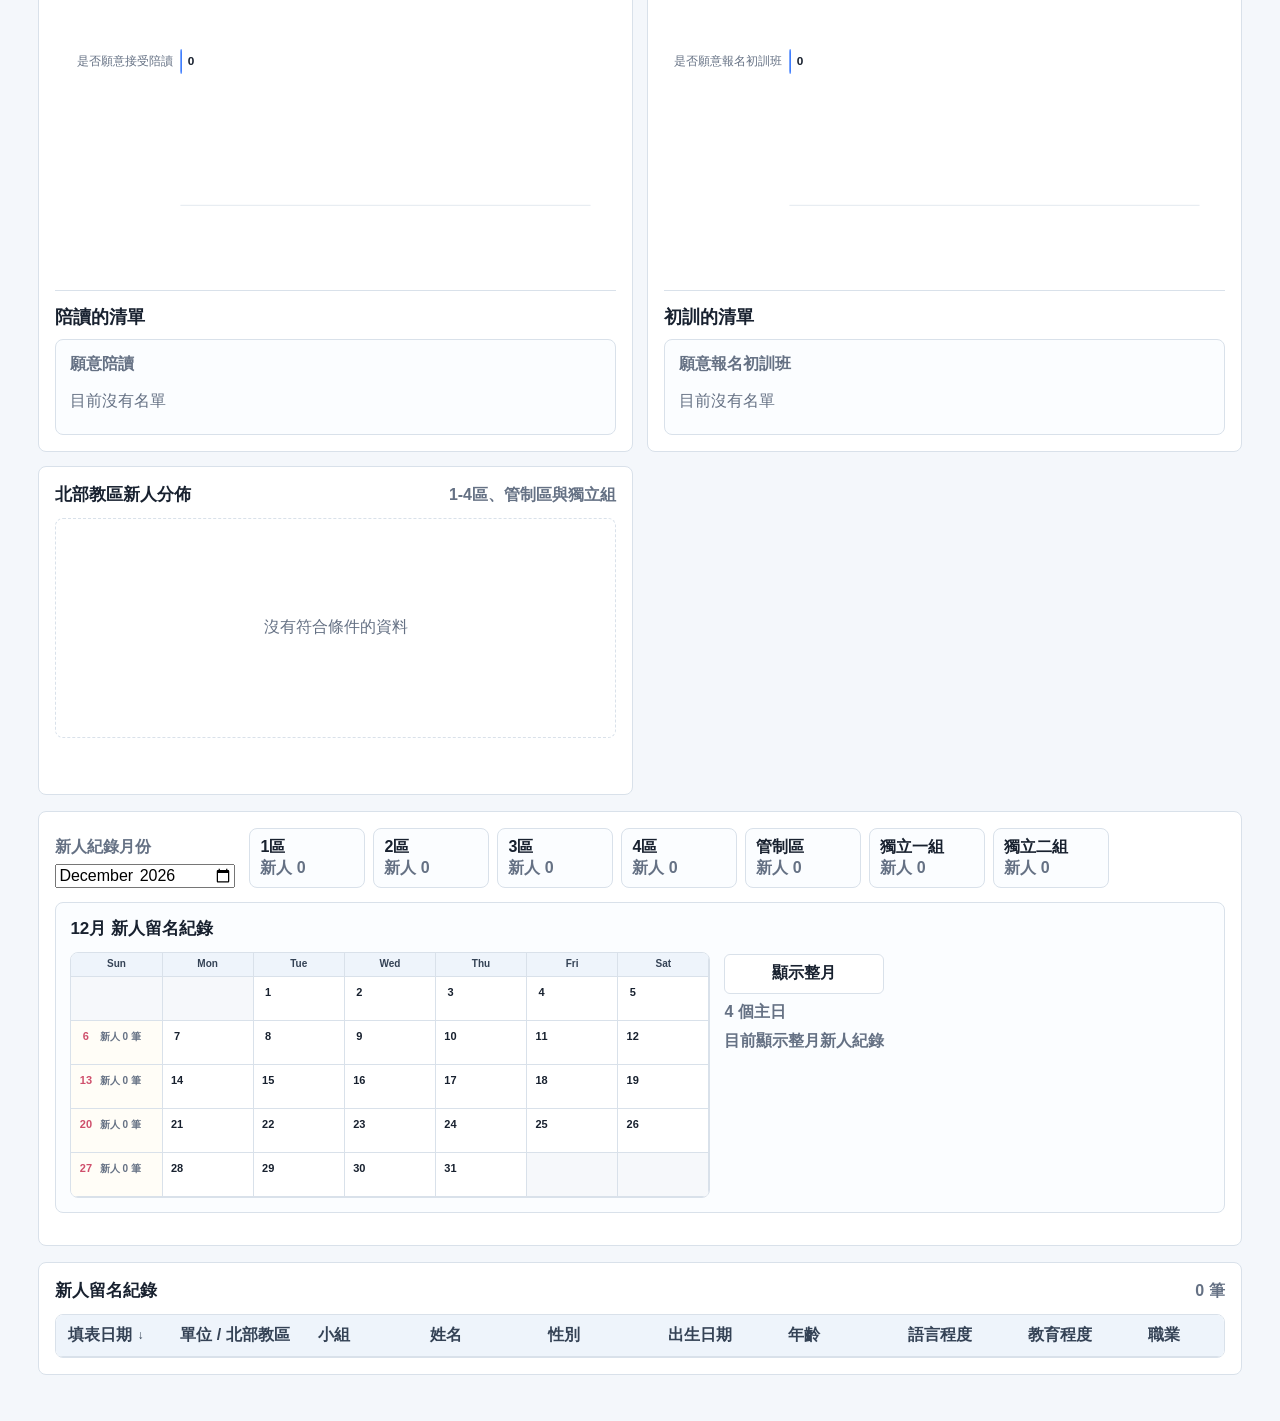
==== commit 3e486aa9: "Add files via upload" ====
--- a/dashboard.html
+++ b/dashboard.html
@@ -4,7 +4,7 @@
     <meta charset="utf-8" />
     <meta name="viewport" content="width=device-width, initial-scale=1" />
     <title>主日聚會統計儀表板</title>
-    <link rel="stylesheet" href="styles.css?v=20260602-14" />
+    <link rel="stylesheet" href="styles.css?v=20260602-15" />
   </head>
   <body class="dashboard-page">
     <header class="app-header">
--- a/styles.css
+++ b/styles.css
@@ -1106,6 +1106,57 @@
 
 .newcomer-record-table {
   min-width: 4400px;
+}
+
+.newcomer-record-table th,
+.newcomer-record-table td {
+  min-width: 120px;
+}
+
+.newcomer-record-table th:nth-child(1),
+.newcomer-record-table td:nth-child(1) {
+  position: sticky;
+  left: 0;
+  z-index: 3;
+  min-width: 112px;
+  background: #ffffff;
+}
+
+.newcomer-record-table th:nth-child(2),
+.newcomer-record-table td:nth-child(2) {
+  position: sticky;
+  left: 112px;
+  z-index: 3;
+  min-width: 138px;
+  background: #ffffff;
+}
+
+.newcomer-record-table th:nth-child(3),
+.newcomer-record-table td:nth-child(3) {
+  position: sticky;
+  left: 250px;
+  z-index: 3;
+  min-width: 112px;
+  background: #ffffff;
+}
+
+.newcomer-record-table th:nth-child(4),
+.newcomer-record-table td:nth-child(4) {
+  position: sticky;
+  left: 362px;
+  z-index: 3;
+  min-width: 118px;
+  background: #ffffff;
+  box-shadow: 8px 0 12px rgba(24, 33, 47, 0.08);
+}
+
+.newcomer-record-table th:nth-child(-n + 4) {
+  z-index: 5;
+  background: #eef4fb;
+}
+
+.newcomer-record-table tbody tr:hover td:nth-child(-n + 4) {
+  background: #f8fbff;
 }
 
 th,
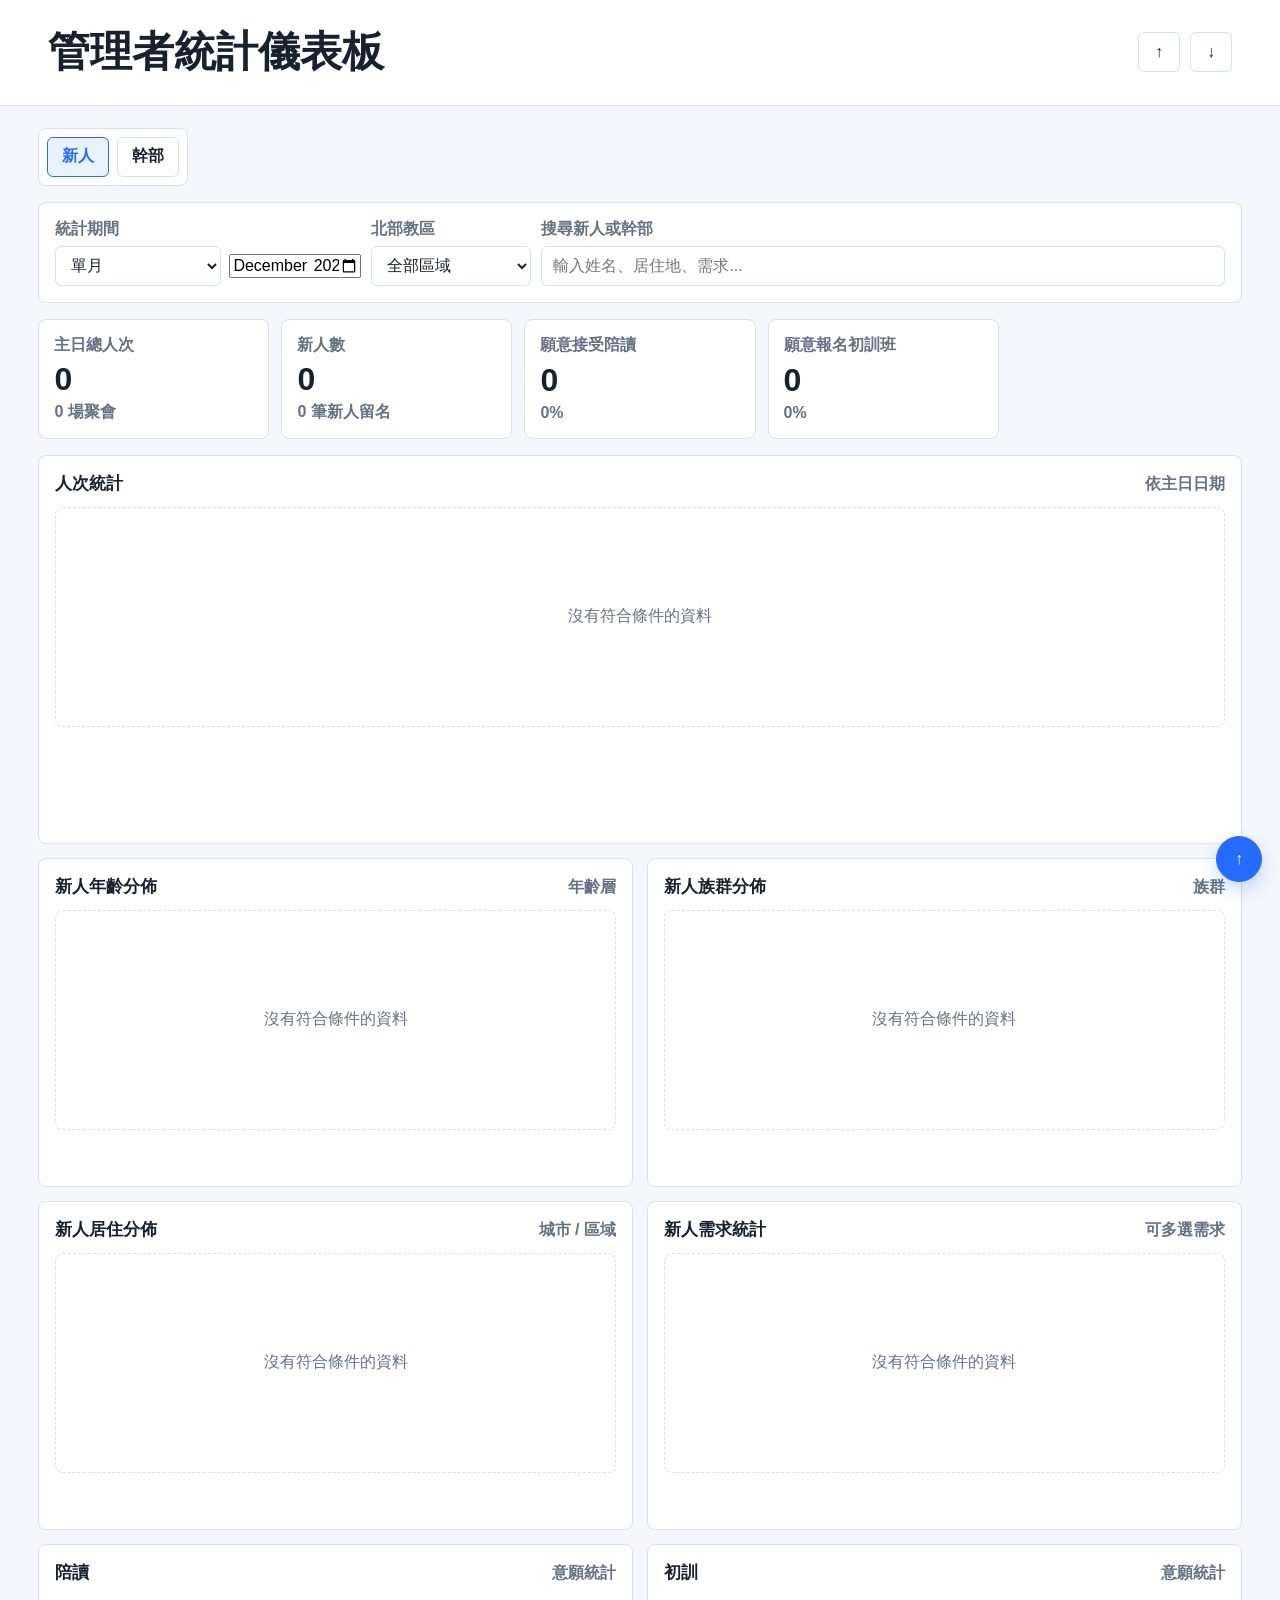
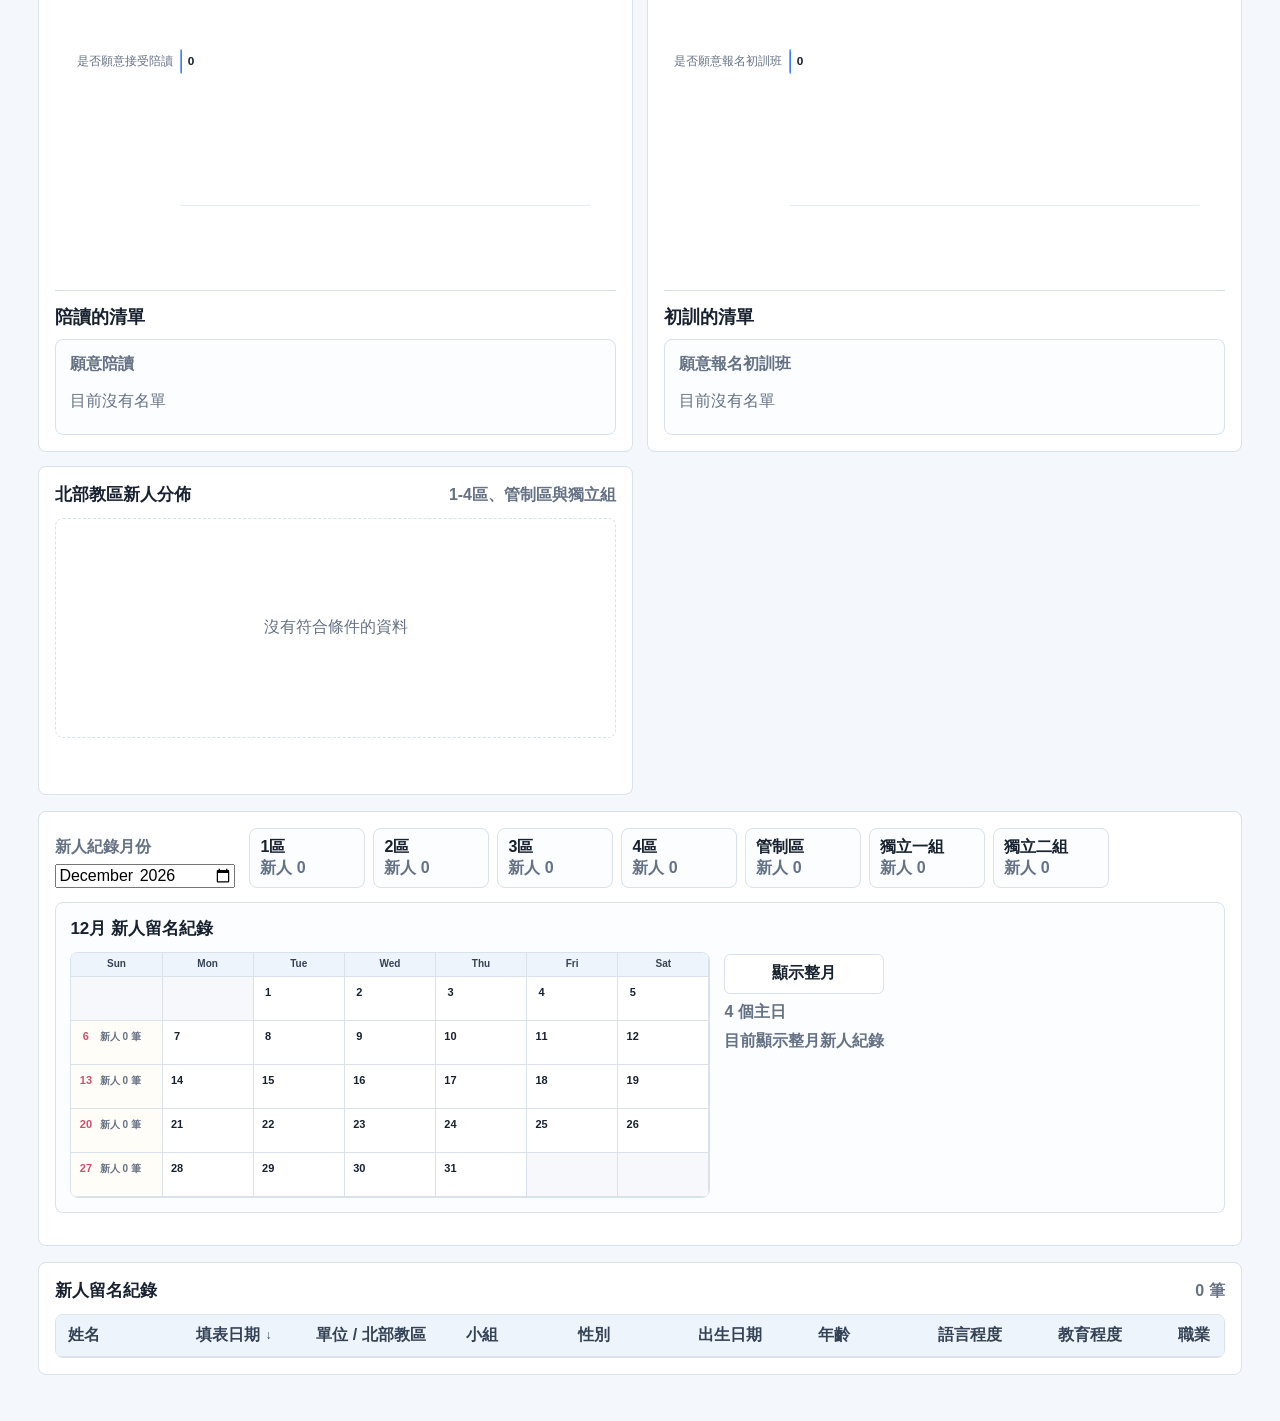
==== commit be7db3fe: "Add files via upload" ====
--- a/dashboard.html
+++ b/dashboard.html
@@ -4,7 +4,7 @@
     <meta charset="utf-8" />
     <meta name="viewport" content="width=device-width, initial-scale=1" />
     <title>主日聚會統計儀表板</title>
-    <link rel="stylesheet" href="styles.css?v=20260602-15" />
+    <link rel="stylesheet" href="styles.css?v=20260607-1" />
   </head>
   <body class="dashboard-page">
     <header class="app-header">
@@ -208,10 +208,10 @@
           <table class="newcomer-record-table">
             <thead>
               <tr>
+                <th><button class="sort-button" type="button" data-newcomer-sort="name">姓名</button></th>
                 <th><button class="sort-button" type="button" data-newcomer-sort="date">填表日期</button></th>
                 <th><button class="sort-button" type="button" data-newcomer-sort="district">單位 / 北部教區</button></th>
                 <th><button class="sort-button" type="button" data-newcomer-sort="group">小組</button></th>
-                <th><button class="sort-button" type="button" data-newcomer-sort="name">姓名</button></th>
                 <th><button class="sort-button" type="button" data-newcomer-sort="gender">性別</button></th>
                 <th><button class="sort-button" type="button" data-newcomer-sort="birthDate">出生日期</button></th>
                 <th><button class="sort-button" type="button" data-newcomer-sort="age">年齡</button></th>
@@ -309,6 +309,6 @@
 
     <button id="scrollTopButton" class="scroll-top-button" type="button" aria-label="回到最上方">↑</button>
     <script src="config.js?v=20260602-3"></script>
-    <script src="script.js?v=20260602-14"></script>
+    <script src="script.js?v=20260607-1"></script>
   </body>
 </html>
--- a/styles.css
+++ b/styles.css
@@ -1093,6 +1093,8 @@
 
 .table-wrap {
   overflow: auto;
+  -webkit-overflow-scrolling: touch;
+  touch-action: pan-x pan-y;
   border: 1px solid var(--line);
   border-radius: 8px;
 }
@@ -1118,34 +1120,34 @@
   position: sticky;
   left: 0;
   z-index: 3;
-  min-width: 112px;
+  min-width: 128px;
   background: #ffffff;
 }
 
 .newcomer-record-table th:nth-child(2),
 .newcomer-record-table td:nth-child(2) {
   position: sticky;
-  left: 112px;
+  left: 128px;
   z-index: 3;
-  min-width: 138px;
+  min-width: 120px;
   background: #ffffff;
 }
 
 .newcomer-record-table th:nth-child(3),
 .newcomer-record-table td:nth-child(3) {
   position: sticky;
-  left: 250px;
+  left: 248px;
   z-index: 3;
-  min-width: 112px;
+  min-width: 150px;
   background: #ffffff;
 }
 
 .newcomer-record-table th:nth-child(4),
 .newcomer-record-table td:nth-child(4) {
   position: sticky;
-  left: 362px;
+  left: 398px;
   z-index: 3;
-  min-width: 118px;
+  min-width: 112px;
   background: #ffffff;
   box-shadow: 8px 0 12px rgba(24, 33, 47, 0.08);
 }
@@ -1413,4 +1415,22 @@
     font-size: 13px;
     line-height: 1.35;
   }
-}
+
+  .newcomer-record-table th:nth-child(n + 2):nth-child(-n + 4),
+  .newcomer-record-table td:nth-child(n + 2):nth-child(-n + 4) {
+    position: static;
+    left: auto;
+    box-shadow: none;
+  }
+
+  .newcomer-record-table th:nth-child(1),
+  .newcomer-record-table td:nth-child(1) {
+    left: 0;
+    min-width: 132px;
+    box-shadow: 8px 0 12px rgba(24, 33, 47, 0.08);
+  }
+
+  .newcomer-record-table th:nth-child(n + 2):nth-child(-n + 4) {
+    z-index: 1;
+  }
+}
